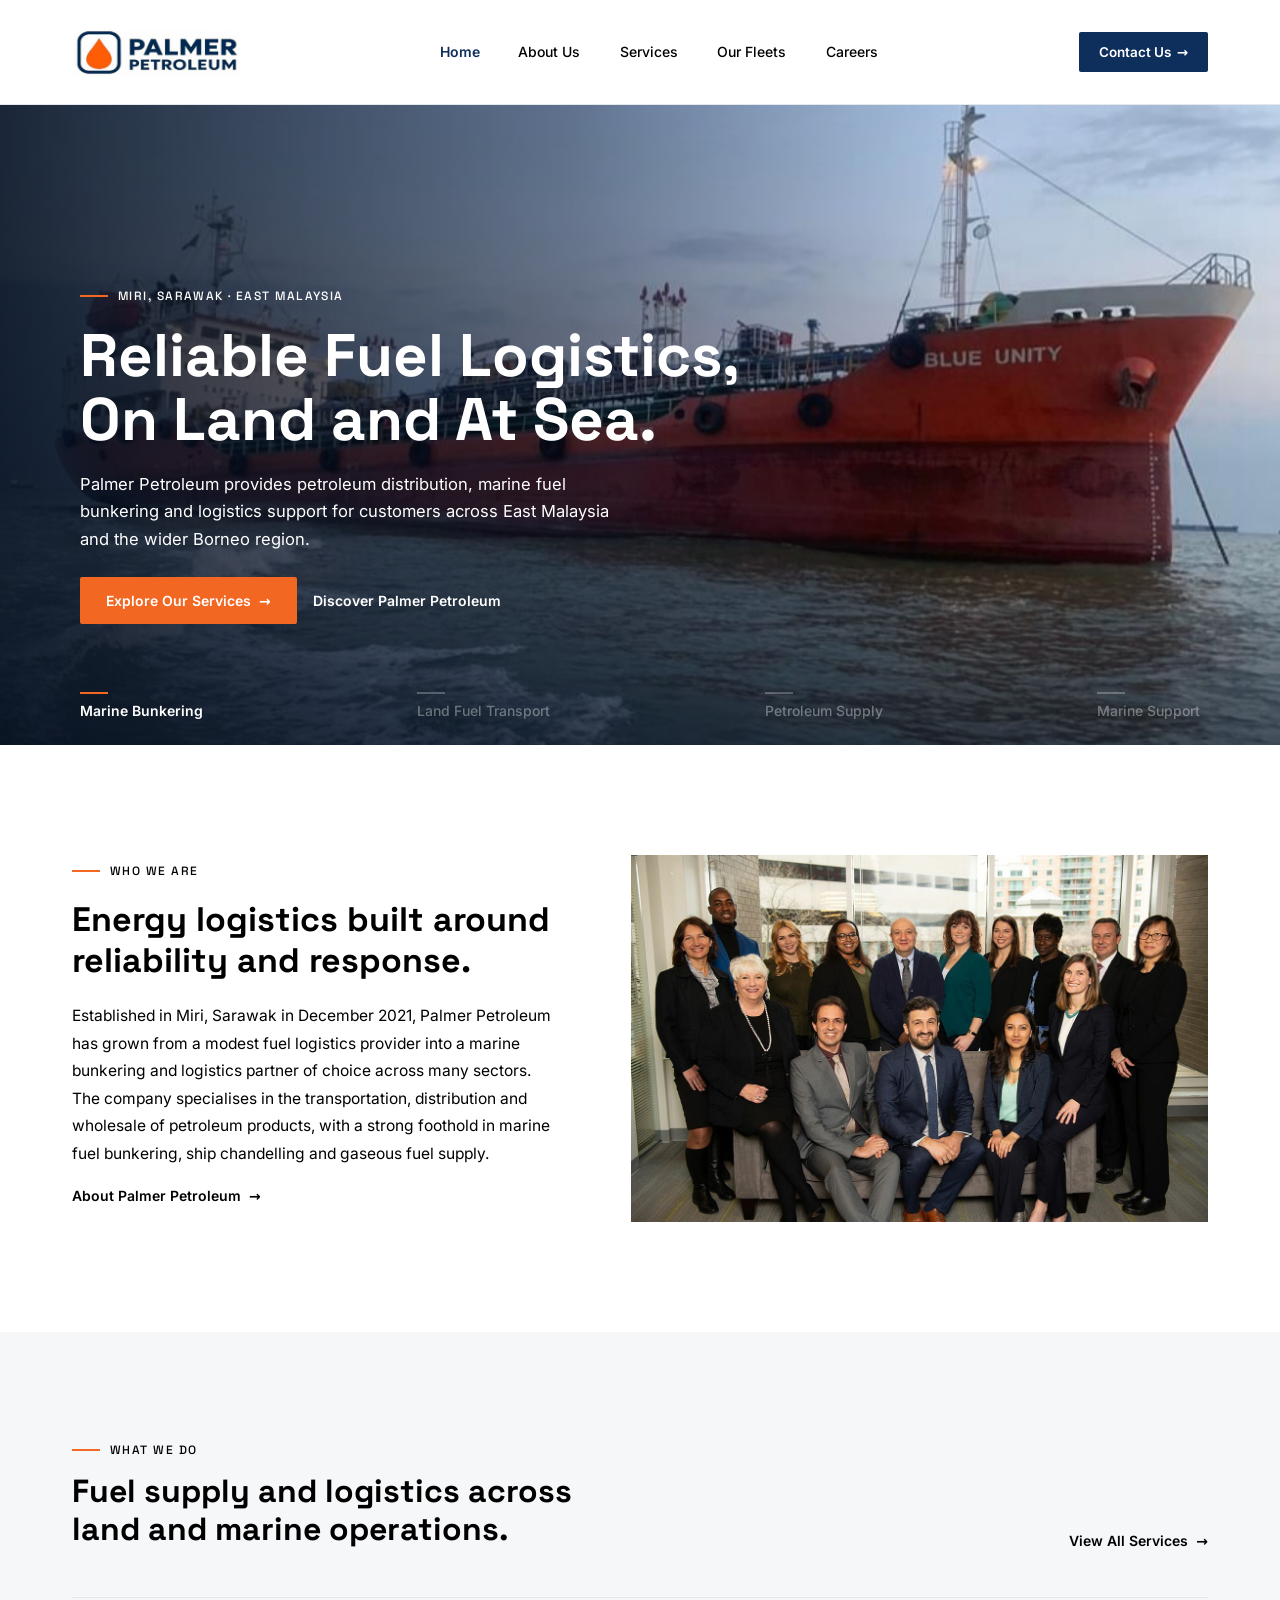
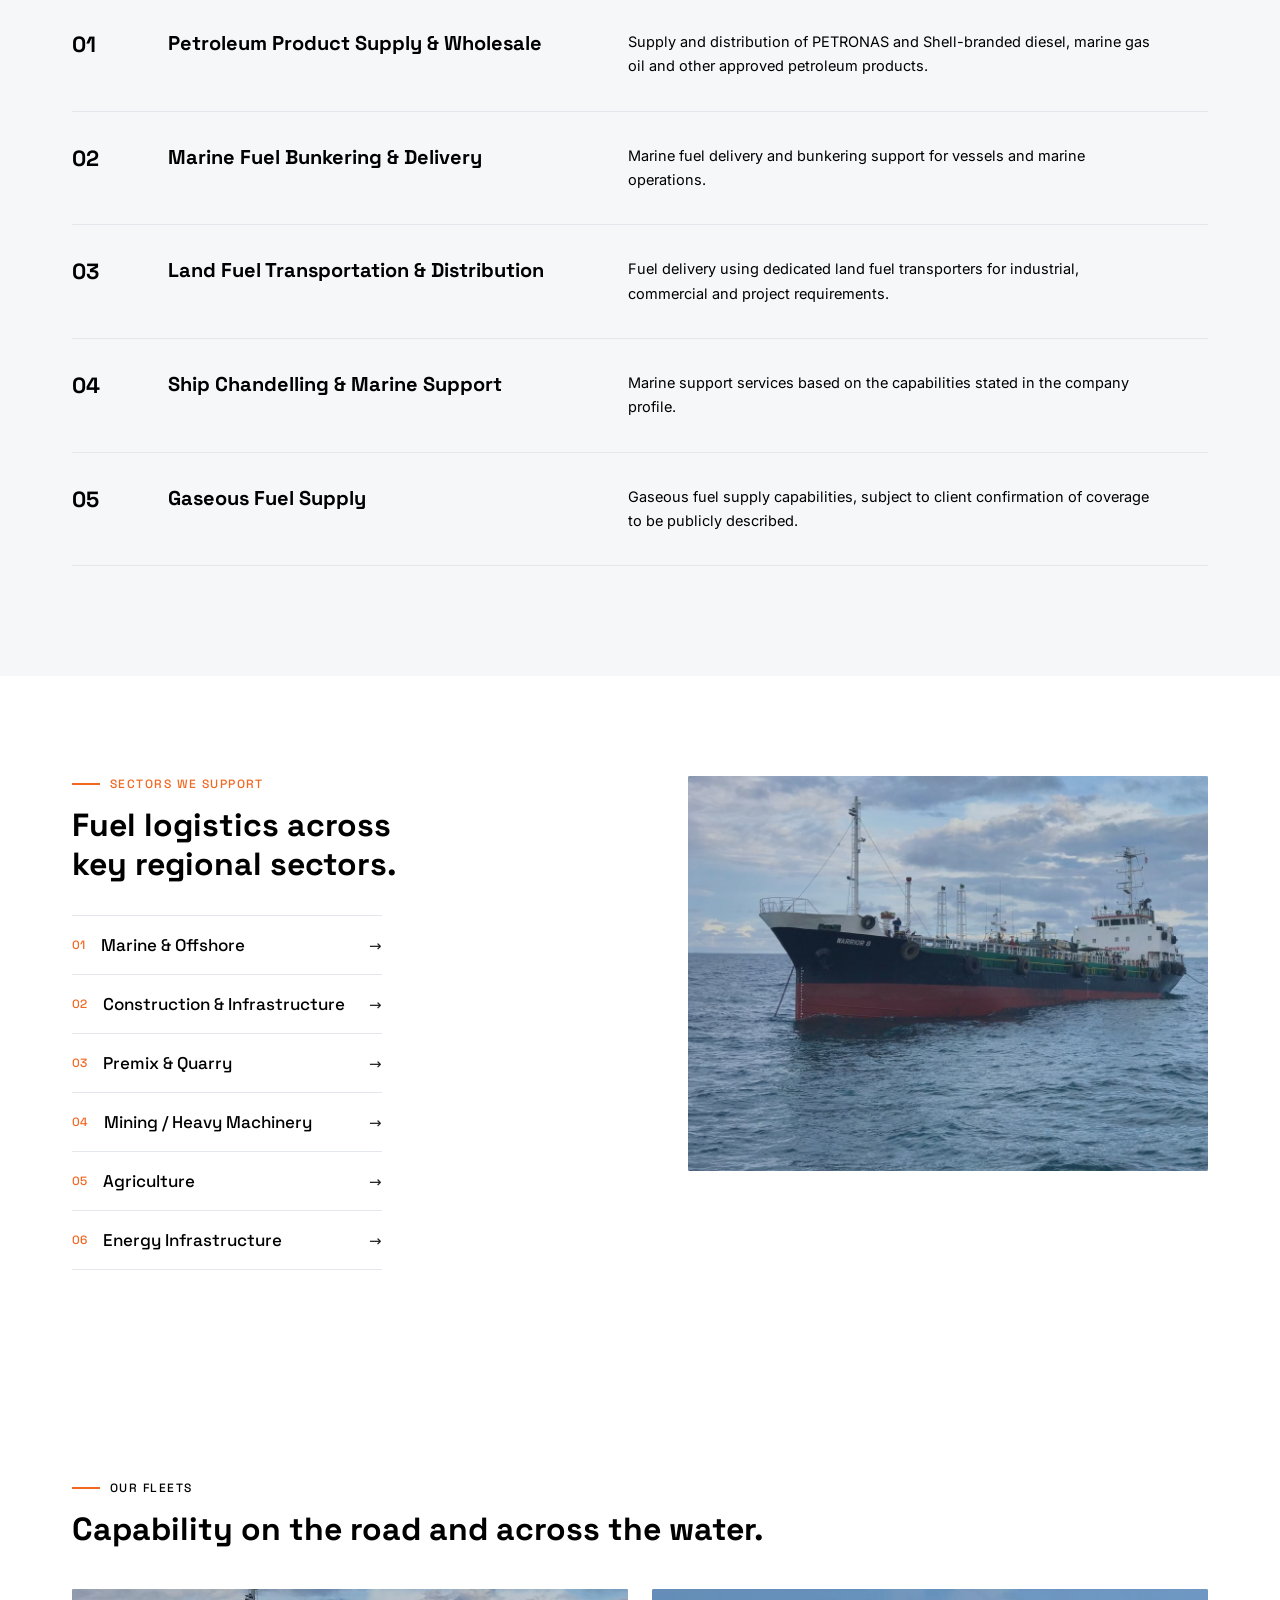
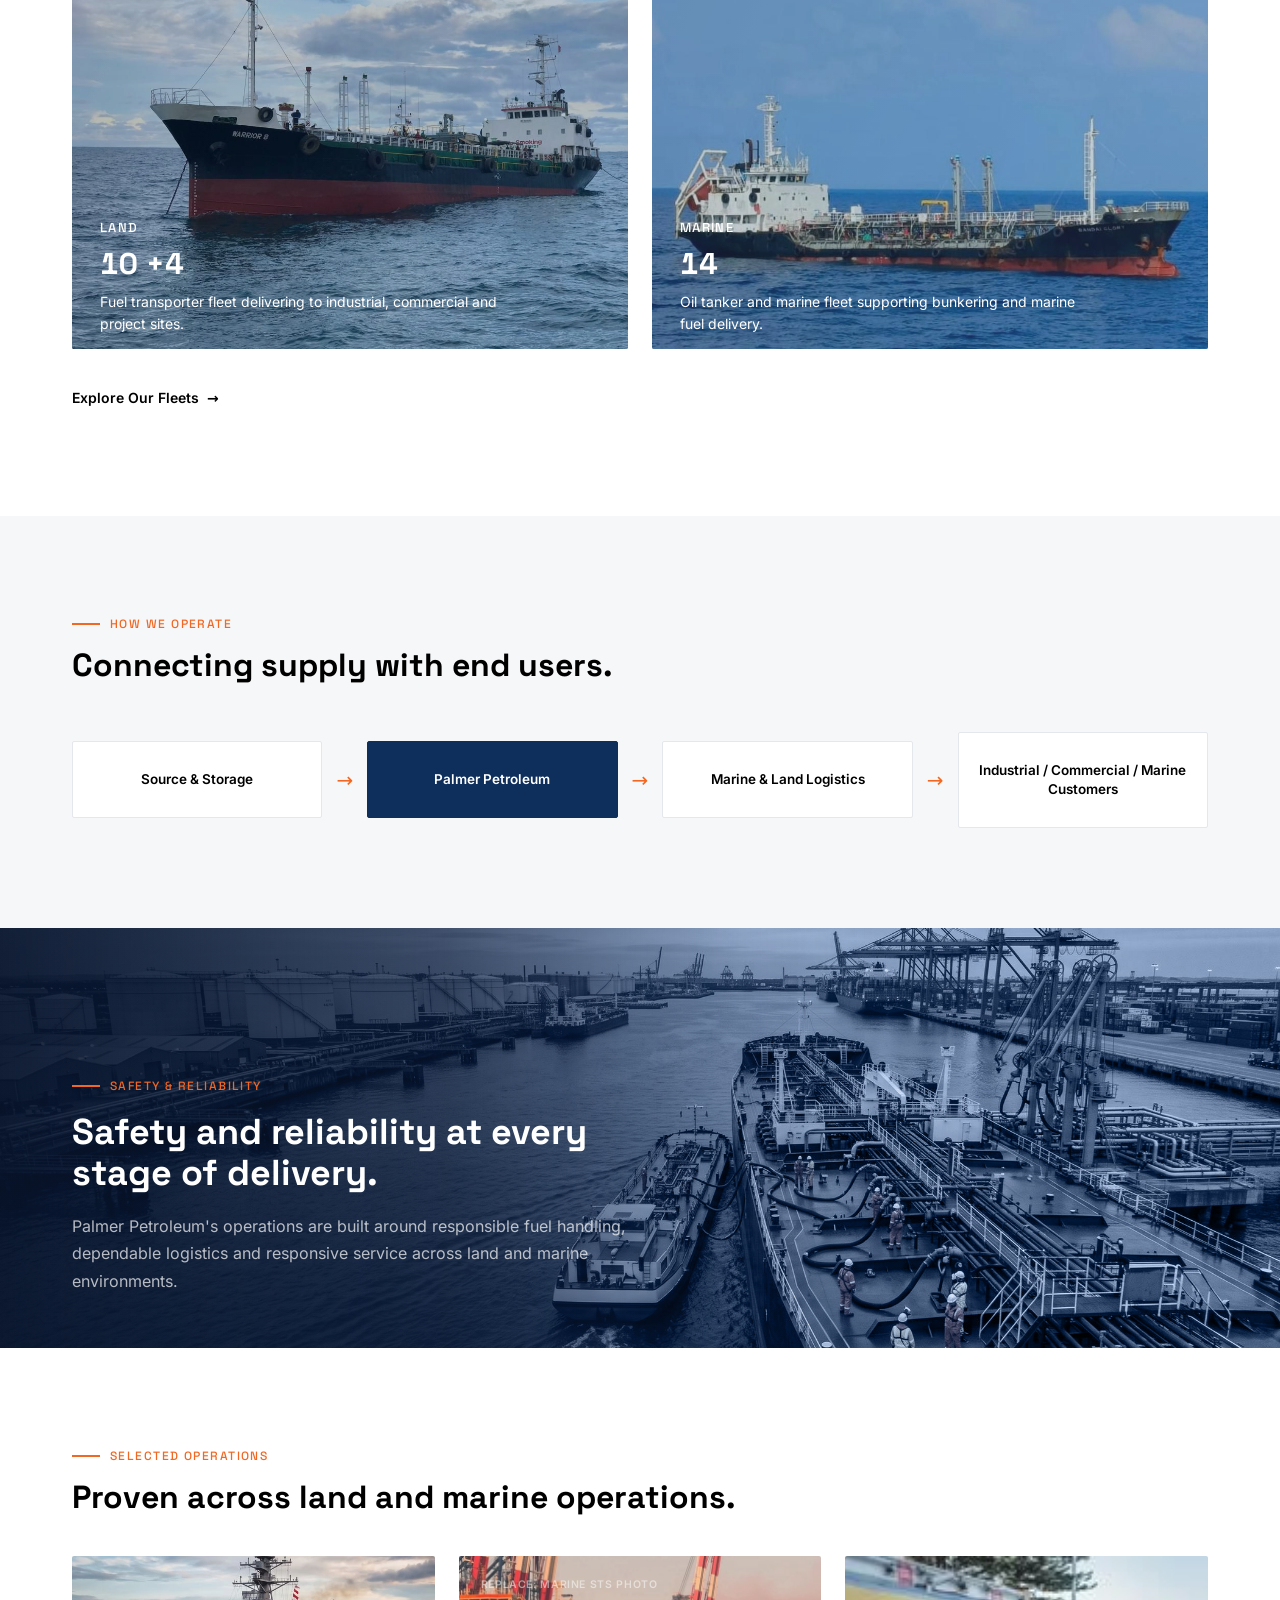
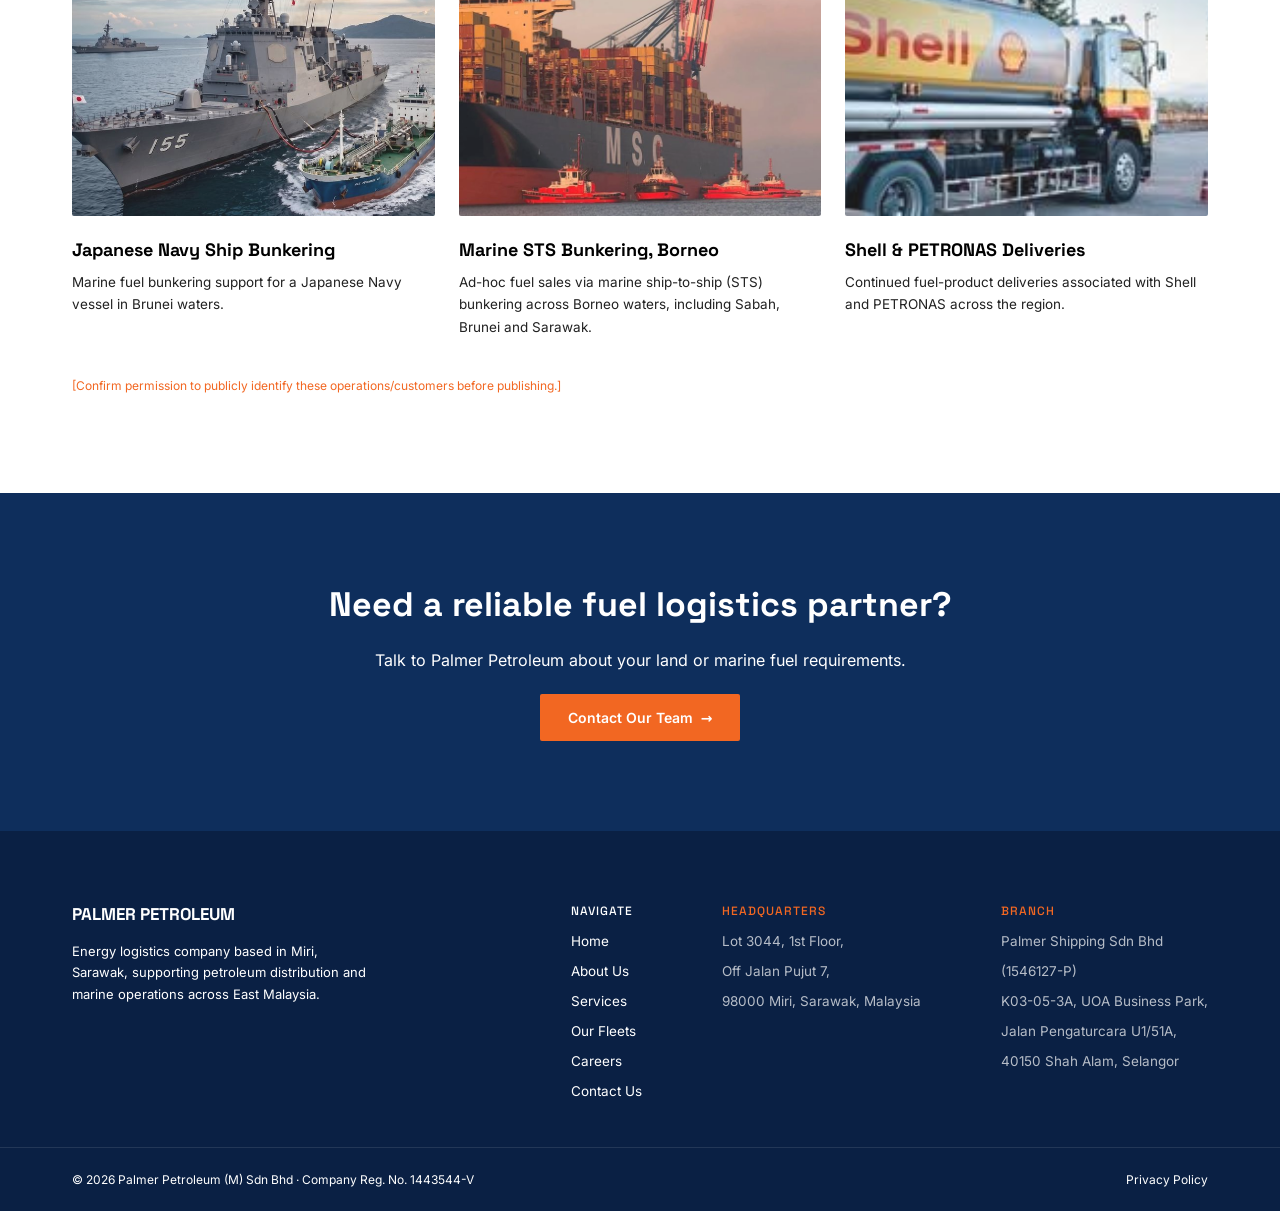
==== index.html @ eaf9f197 "Make every site photo except the logo changeable from WordPress 22 images (Home slideshow and sectio" ====
<!DOCTYPE html>
<html lang="en">
<head>
  <meta charset="utf-8">
  <meta name="viewport" content="width=device-width, initial-scale=1">
  <title>Palmer Petroleum | Energy Logistics in Miri, Sarawak</title>
  <meta name="description" content="Energy logistics company based in Miri, Sarawak, supporting petroleum distribution and marine operations across East Malaysia.">
  <link rel="preload" href="assets/fonts/inter-latin-500.woff2" as="font" type="font/woff2" crossorigin>
  <link rel="preload" href="assets/fonts/space-grotesk-latin-700.woff2" as="font" type="font/woff2" crossorigin>
  <link rel="preload" href="assets/img/hero-marine-bunkering.jpg" as="image" fetchpriority="high">
  <link rel="stylesheet" href="assets/css/tokens.css">
  <link rel="stylesheet" href="assets/css/base.css">
  <link rel="stylesheet" href="assets/css/components.css">
  <link rel="stylesheet" href="assets/css/pages/home.css">
  <link rel="stylesheet" href="assets/css/motion.css">
  <script src="assets/js/include.js" defer></script>
  <script src="assets/js/motion.js" defer></script>
  <script src="assets/js/carousel.js" defer></script>
  <script src="assets/js/config.js" defer></script>
  <script src="assets/js/wp.js" defer></script>
  <script src="assets/js/content.js" defer></script>
</head>
<body data-page="home">
  <div class="slot-header" data-include="partials/header.html"></div>

  <main id="main">

    <!-- Hero carousel -->
    <section class="hero" data-carousel aria-roledescription="carousel" aria-label="Palmer Petroleum services">
      <div class="hero__slides">
        <div class="hero__slide is-active" data-carousel-slide role="group" aria-roledescription="slide" aria-label="1 of 4: Marine Bunkering">
          <img src="assets/img/hero-marine-bunkering.jpg" alt="Tanker vessel carrying out marine fuel bunkering" fetchpriority="high" data-photo="hero_photo_marine_bunkering">
        </div>
        <div class="hero__slide" data-carousel-slide role="group" aria-roledescription="slide" aria-label="2 of 4: Land Fuel Transport">
          <img src="assets/img/hero-land-fuel-transport.jpg" alt="Fuel tanker truck on the road" style="object-position: center 76%" data-photo="hero_photo_land_fuel_transport">
        </div>
        <div class="hero__slide" data-carousel-slide role="group" aria-roledescription="slide" aria-label="3 of 4: Petroleum Supply">
          <img src="assets/img/hero-petroleum-supply.jpg" alt="Cargo vessel at port" data-photo="hero_photo_petroleum_supply">
        </div>
        <div class="hero__slide" data-carousel-slide role="group" aria-roledescription="slide" aria-label="4 of 4: Marine Support">
          <img src="assets/img/hero-marine-support.jpg" alt="Support vessel refuelling a naval ship at sea" data-photo="hero_photo_marine_support">
        </div>
      </div>
      <div class="hero__overlay" aria-hidden="true"></div>

      <div class="hero__content">
        <p class="eyebrow eyebrow--light">MIRI, SARAWAK · EAST MALAYSIA</p>
        <h1 class="hero__title">
          <span class="line">Reliable Fuel Logistics,</span>
          <span class="line">On Land and At Sea.</span>
        </h1>
        <p class="hero__text">Palmer Petroleum provides petroleum distribution, marine fuel bunkering and logistics support for customers across East Malaysia and the wider Borneo region.</p>
        <div class="hero__actions">
          <a class="btn btn--orange btn--lg" href="services.html">Explore Our Services&nbsp;&nbsp;→</a>
          <a class="text-link" href="about.html">Discover Palmer Petroleum</a>
        </div>
      </div>

      <div class="hero__tabs" role="group" aria-label="Choose a slide">
        <button class="hero__tab" type="button" data-carousel-tab aria-current="true">Marine Bunkering</button>
        <button class="hero__tab" type="button" data-carousel-tab>Land Fuel Transport</button>
        <button class="hero__tab" type="button" data-carousel-tab>Petroleum Supply</button>
        <button class="hero__tab" type="button" data-carousel-tab>Marine Support</button>
      </div>
      <button class="hero__toggle" type="button" data-carousel-toggle>Pause slideshow</button>
    </section>

    <!-- Company introduction -->
    <section class="section intro" aria-labelledby="intro-title">
      <div class="intro__body">
        <p class="eyebrow">WHO WE ARE</p>
        <h2 class="section-title intro__title" id="intro-title">Energy logistics built around reliability and response.</h2>
        <p class="intro__text">Established in Miri, Sarawak in December 2021, Palmer Petroleum has grown from a modest fuel logistics provider into a marine bunkering and logistics partner of choice across many sectors. The company specialises in the transportation, distribution and wholesale of petroleum products, with a strong foothold in marine fuel bunkering, ship chandelling and gaseous fuel supply.</p>
        <a class="text-link" href="about.html">About Palmer Petroleum&nbsp;&nbsp;→</a>
      </div>
      <div class="intro__media">
        <img src="assets/img/home-intro-team.jpg" alt="The Palmer Petroleum team" width="1180" height="751" loading="lazy" data-photo="home_intro_photo">
      </div>
    </section>

    <!-- Core services -->
    <section class="section section--offwhite services" aria-labelledby="services-title">
      <div class="services__head">
        <div class="section__head">
          <p class="eyebrow">WHAT WE DO</p>
          <h2 class="section-title" id="services-title">
            <span class="line">Fuel supply and logistics across</span>
            <span class="line">land and marine operations.</span>
          </h2>
        </div>
        <a class="text-link" href="services.html">View All Services&nbsp;&nbsp;→</a>
      </div>

      <ul class="service-list">
        <li>
          <a class="service-row" href="services.html#service-01">
            <span class="service-row__num">01</span>
            <h3 class="service-row__title">Petroleum Product Supply &amp; Wholesale</h3>
            <p class="service-row__text">Supply and distribution of PETRONAS and Shell-branded diesel, marine gas oil and other approved petroleum products.</p>
            <span class="service-row__arrow" aria-hidden="true">→</span>
          </a>
        </li>
        <li>
          <a class="service-row" href="services.html#service-02">
            <span class="service-row__num">02</span>
            <h3 class="service-row__title">Marine Fuel Bunkering &amp; Delivery</h3>
            <p class="service-row__text">Marine fuel delivery and bunkering support for vessels and marine operations.</p>
            <span class="service-row__arrow" aria-hidden="true">→</span>
          </a>
        </li>
        <li>
          <a class="service-row" href="services.html#service-03">
            <span class="service-row__num">03</span>
            <h3 class="service-row__title">Land Fuel Transportation &amp; Distribution</h3>
            <p class="service-row__text">Fuel delivery using dedicated land fuel transporters for industrial, commercial and project requirements.</p>
            <span class="service-row__arrow" aria-hidden="true">→</span>
          </a>
        </li>
        <li>
          <a class="service-row" href="services.html#service-04">
            <span class="service-row__num">04</span>
            <h3 class="service-row__title">Ship Chandelling &amp; Marine Support</h3>
            <p class="service-row__text">Marine support services based on the capabilities stated in the company profile.</p>
            <span class="service-row__arrow" aria-hidden="true">→</span>
          </a>
        </li>
        <li>
          <a class="service-row" href="services.html#service-05">
            <span class="service-row__num">05</span>
            <h3 class="service-row__title">Gaseous Fuel Supply</h3>
            <p class="service-row__text">Gaseous fuel supply capabilities, subject to client confirmation of coverage to be publicly described.</p>
            <span class="service-row__arrow" aria-hidden="true">→</span>
          </a>
        </li>
      </ul>
    </section>

    <!-- Sectors we support -->
    <section class="section section--tight sectors" aria-labelledby="sectors-title">
      <div class="sectors__body">
        <div class="section__head">
          <p class="eyebrow eyebrow--accent">SECTORS WE SUPPORT</p>
          <h2 class="section-title" id="sectors-title">
            <span class="line">Fuel logistics across</span>
            <span class="line">key regional sectors.</span>
          </h2>
        </div>
        <ul class="sector-list">
          <li><a class="sector-row" href="services.html"><span class="sector-row__label"><span class="sector-row__num">01</span><span class="sector-row__name">Marine &amp; Offshore</span></span><span class="sector-row__arrow" aria-hidden="true">→</span></a></li>
          <li><a class="sector-row" href="services.html"><span class="sector-row__label"><span class="sector-row__num">02</span><span class="sector-row__name">Construction &amp; Infrastructure</span></span><span class="sector-row__arrow" aria-hidden="true">→</span></a></li>
          <li><a class="sector-row" href="services.html"><span class="sector-row__label"><span class="sector-row__num">03</span><span class="sector-row__name">Premix &amp; Quarry</span></span><span class="sector-row__arrow" aria-hidden="true">→</span></a></li>
          <li><a class="sector-row" href="services.html"><span class="sector-row__label"><span class="sector-row__num">04</span><span class="sector-row__name">Mining / Heavy Machinery</span></span><span class="sector-row__arrow" aria-hidden="true">→</span></a></li>
          <li><a class="sector-row" href="services.html"><span class="sector-row__label"><span class="sector-row__num">05</span><span class="sector-row__name">Agriculture</span></span><span class="sector-row__arrow" aria-hidden="true">→</span></a></li>
          <li><a class="sector-row" href="services.html"><span class="sector-row__label"><span class="sector-row__num">06</span><span class="sector-row__name">Energy Infrastructure</span></span><span class="sector-row__arrow" aria-hidden="true">→</span></a></li>
        </ul>
      </div>
      <div class="sectors__media">
        <img src="assets/img/home-sectors.jpg" alt="Palmer Petroleum tanker vessel at sea" width="1080" height="810" loading="lazy" data-photo="home_sectors_photo">
      </div>
    </section>

    <!-- Fleet highlight -->
    <section class="section fleet-highlight" aria-labelledby="fleet-title">
      <div class="section__head">
        <p class="eyebrow">OUR FLEETS</p>
        <h2 class="section-title" id="fleet-title">Capability on the road and across the water.</h2>
      </div>
      <div class="fleet-panels">
        <article class="fleet-panel fleet-panel--land">
          <img src="assets/img/home-fleet-land.jpg" alt="" loading="lazy" data-photo="home_fleet_land_photo">
          <div class="fleet-panel__body">
            <p class="fleet-panel__label">LAND</p>
            <p class="fleet-panel__count" data-fleet="land-count">10 +4</p>
            <p class="fleet-panel__text">Fuel transporter fleet delivering to industrial, commercial and project sites.</p>
          </div>
        </article>
        <article class="fleet-panel fleet-panel--marine">
          <img src="assets/img/home-fleet-marine.jpg" alt="" loading="lazy" data-photo="home_fleet_marine_photo">
          <div class="fleet-panel__body">
            <p class="fleet-panel__label">MARINE</p>
            <p class="fleet-panel__count" data-fleet="marine-count">14</p>
            <p class="fleet-panel__text">Oil tanker and marine fleet supporting bunkering and marine fuel delivery.</p>
          </div>
        </article>
      </div>
      <a class="text-link" href="fleet.html">Explore Our Fleets&nbsp;&nbsp;→</a>
    </section>

    <!-- How we operate -->
    <section class="section section--tight section--offwhite operate" aria-labelledby="operate-title">
      <div class="section__head">
        <p class="eyebrow eyebrow--accent">HOW WE OPERATE</p>
        <h2 class="section-title" id="operate-title">Connecting supply with end users.</h2>
      </div>
      <ol class="flow">
        <li class="flow__step">Source &amp; Storage</li>
        <li class="flow__arrow" aria-hidden="true">→</li>
        <li class="flow__step flow__step--primary">Palmer Petroleum</li>
        <li class="flow__arrow" aria-hidden="true">→</li>
        <li class="flow__step">Marine &amp; Land Logistics</li>
        <li class="flow__arrow" aria-hidden="true">→</li>
        <li class="flow__step">Industrial / Commercial / Marine Customers</li>
      </ol>
    </section>

    <!-- Safety band -->
    <section class="safety" aria-labelledby="safety-title">
      <img class="safety__bg" src="assets/img/home-safety-band.jpg" alt="" loading="lazy" data-photo="home_safety_photo">
      <div class="safety__tint" aria-hidden="true"></div>
      <div class="safety__gradient" aria-hidden="true"></div>
      <div class="safety__content">
        <p class="eyebrow eyebrow--accent">SAFETY &amp; RELIABILITY</p>
        <h2 class="section-title safety__title" id="safety-title">
          <span class="line">Safety and reliability at every</span>
          <span class="line">stage of delivery.</span>
        </h2>
        <p class="safety__text">Palmer Petroleum's operations are built around responsible fuel handling, dependable logistics and responsive service across land and marine environments.</p>
      </div>
    </section>

    <!-- Selected operations -->
    <section class="section section--tight operations" aria-labelledby="operations-title">
      <div class="section__head">
        <p class="eyebrow eyebrow--accent">SELECTED OPERATIONS</p>
        <h2 class="section-title" id="operations-title">Proven across land and marine operations.</h2>
      </div>
      <div class="op-cards">
        <article class="op-card">
          <div class="op-card__media">
            <img src="assets/img/op-japanese-navy.jpg" alt="Bunkering vessel alongside a Japanese Navy ship" loading="lazy" style="object-position: 37.5% center">
          </div>
          <div class="op-card__body">
            <h3 class="op-card__title">Japanese Navy Ship Bunkering</h3>
            <p class="op-card__text">Marine fuel bunkering support for a Japanese Navy vessel in Brunei waters.</p>
          </div>
        </article>
        <article class="op-card">
          <div class="op-card__media">
            <img src="assets/img/op-marine-sts.jpg" alt="" loading="lazy" style="object-position: center 43.5%">
            <p class="op-card__placeholder">REPLACE: MARINE STS PHOTO</p>
          </div>
          <div class="op-card__body">
            <h3 class="op-card__title">Marine STS Bunkering, Borneo</h3>
            <p class="op-card__text">Ad-hoc fuel sales via marine ship-to-ship (STS) bunkering across Borneo waters, including Sabah, Brunei and Sarawak.</p>
          </div>
        </article>
        <article class="op-card">
          <div class="op-card__media">
            <img src="assets/img/op-shell-petronas.jpg" alt="Fuel tanker truck making a delivery" loading="lazy">
          </div>
          <div class="op-card__body">
            <h3 class="op-card__title">Shell &amp; PETRONAS Deliveries</h3>
            <p class="op-card__text">Continued fuel-product deliveries associated with Shell and PETRONAS across the region.</p>
          </div>
        </article>
      </div>
      <p class="operations__note">[Confirm permission to publicly identify these operations/customers before publishing.]</p>
    </section>

    <!-- Final CTA -->
    <section class="section cta-band" aria-labelledby="cta-title">
      <h2 class="cta-band__title" id="cta-title">Need a reliable fuel logistics partner?</h2>
      <p class="cta-band__text">Talk to Palmer Petroleum about your land or marine fuel requirements.</p>
      <a class="btn btn--orange btn--lg" href="contact.html">Contact Our Team&nbsp;&nbsp;→</a>
    </section>

  </main>

  <div data-include="partials/footer.html"></div>
</body>
</html>
---- assets/css/tokens.css ----
/* Design tokens — values from the Figma file "Palmer Petroleum Website Design". */

@font-face {
  font-family: "Inter";
  font-weight: 400;
  font-style: normal;
  font-display: swap;
  src: url("../fonts/inter-latin-400.woff2") format("woff2");
}
@font-face {
  font-family: "Inter";
  font-weight: 500;
  font-style: normal;
  font-display: swap;
  src: url("../fonts/inter-latin-500.woff2") format("woff2");
}
@font-face {
  font-family: "Inter";
  font-weight: 600;
  font-style: normal;
  font-display: swap;
  src: url("../fonts/inter-latin-600.woff2") format("woff2");
}
@font-face {
  font-family: "Space Grotesk";
  font-weight: 500;
  font-style: normal;
  font-display: swap;
  src: url("../fonts/space-grotesk-latin-500.woff2") format("woff2");
}
@font-face {
  font-family: "Space Grotesk";
  font-weight: 700;
  font-style: normal;
  font-display: swap;
  src: url("../fonts/space-grotesk-latin-700.woff2") format("woff2");
}

:root {
  /* Colors (Figma variables) */
  --brand-navy: #0e2e5c;
  --brand-navy-deep: #0a2044;
  --brand-orange: #f26722;
  --text-ink: #000000;
  --text-slate: #212121;
  --border-line: #e4e7ec;
  --surface-white: #ffffff;
  --surface-offwhite: #f6f7f9;

  /* Text/lines on dark backgrounds */
  --on-dark-70: rgba(255, 255, 255, 0.7);
  --on-dark-divider: rgba(255, 255, 255, 0.1);

  /* Fonts */
  --font-body: "Inter", system-ui, -apple-system, "Segoe UI", Roboto, sans-serif;
  --font-display: "Space Grotesk", var(--font-body);

  /* Layout */
  --page-max: 1440px;
  --gutter: 72px;
  --radius: 2px;

  /* Motion */
  --ease: 160ms ease;
}

@media (max-width: 1024px) {
  :root { --gutter: 40px; }
}

@media (max-width: 640px) {
  :root { --gutter: 20px; }
}
---- assets/css/base.css ----
/* Reset and global element styles. */

*,
*::before,
*::after {
  box-sizing: border-box;
}

html {
  -webkit-text-size-adjust: 100%;
  text-size-adjust: 100%;
}

body {
  margin: 0;
  font-family: var(--font-body);
  font-size: 15px;
  line-height: 1.6;
  color: var(--text-slate);
  background: var(--surface-white);
  -webkit-font-smoothing: antialiased;
}

h1, h2, h3, h4, p, ul, ol {
  margin: 0;
}

ul, ol {
  padding: 0;
  list-style: none;
}

img {
  display: block;
  max-width: 100%;
}

a {
  color: inherit;
  text-decoration: none;
}

button {
  font: inherit;
  color: inherit;
}

:focus-visible {
  outline: 2px solid var(--brand-orange);
  outline-offset: 3px;
}

.visually-hidden {
  position: absolute;
  width: 1px;
  height: 1px;
  margin: -1px;
  padding: 0;
  overflow: hidden;
  clip: rect(0 0 0 0);
  white-space: nowrap;
  border: 0;
}

.skip-link {
  position: absolute;
  top: 8px;
  left: 8px;
  z-index: 100;
  padding: 10px 16px;
  background: var(--brand-navy);
  color: var(--surface-white);
  font-weight: 600;
  border-radius: var(--radius);
  transform: translateY(-200%);
}

.skip-link:focus {
  transform: none;
}

/* Reserve space for partials while they load, so the page doesn't jump. */
.slot-header { min-height: 104px; }

@media (max-width: 900px) {
  .slot-header { min-height: 72px; }
}

@media (prefers-reduced-motion: reduce) {
  *,
  *::before,
  *::after {
    transition-duration: 0.01ms !important;
    animation-duration: 0.01ms !important;
  }
}
---- assets/css/components.css ----
/* Shared components: buttons, site header, site footer. */

/* Content stays at 1440px max with the design's side padding; backgrounds stay full width. */
.site-header__inner,
.site-footer__main,
.site-footer__bottom {
  padding-inline: max(var(--gutter), calc((100% - var(--page-max)) / 2 + var(--gutter)));
}

/* ---------- Buttons ---------- */

.btn {
  display: inline-flex;
  align-items: center;
  justify-content: center;
  padding: 12px 20px;
  border: 0;
  border-radius: var(--radius);
  font-family: var(--font-body);
  font-size: 13.5px;
  font-weight: 600;
  line-height: normal;
  white-space: nowrap;
  cursor: pointer;
  transition: transform var(--ease), box-shadow var(--ease);
}

.btn:hover {
  transform: translateY(-2px);
  box-shadow: 0 6px 14px rgba(0, 0, 0, 0.28);
}

.btn--navy {
  background: var(--brand-navy);
  color: var(--surface-white);
}

.btn--orange {
  background: var(--brand-orange);
  color: var(--surface-white);
}

.btn--lg {
  padding: 15px 26px;
  font-size: 14px;
}

.btn--lg:hover {
  box-shadow: 0 8px 18px rgba(0, 0, 0, 0.32);
}

/* "About Palmer Petroleum  →" style links */
.text-link {
  font-size: 14px;
  font-weight: 600;
  line-height: normal;
  color: var(--text-ink);
  white-space: nowrap;
  transition: color var(--ease);
}

.text-link:hover {
  color: var(--brand-orange);
}

/* ---------- Section building blocks ---------- */

.section {
  padding-block: 110px;
  padding-inline: max(var(--gutter), calc((100% - var(--page-max)) / 2 + var(--gutter)));
}

.section--tight {
  padding-block: 100px;
}

.section--offwhite {
  background: var(--surface-offwhite);
}

.section__head {
  display: flex;
  flex-direction: column;
  gap: 14px;
}

/* Orange bar + small uppercase label, e.g. "— WHO WE ARE" */
.eyebrow {
  display: flex;
  align-items: center;
  gap: 10px;
  font-family: var(--font-display);
  font-size: 12px;
  font-weight: 500;
  line-height: normal;
  letter-spacing: 1.44px;
  color: var(--text-ink);
  white-space: nowrap;
}

.eyebrow::before {
  content: "";
  flex-shrink: 0;
  width: 28px;
  height: 2px;
  background: var(--brand-orange);
}

.eyebrow--accent { color: var(--brand-orange); }
.eyebrow--light { color: var(--surface-white); }

.section-title {
  font-family: var(--font-display);
  font-size: 32px;
  font-weight: 700;
  line-height: 1.2;
  color: var(--text-ink);
}

/* Keeps the design's line breaks on wide screens, lets text wrap naturally on small ones. */
.section-title .line {
  display: block;
}

/* ---------- CTA band (Home, Services, Fleet) ---------- */

.cta-band {
  display: flex;
  flex-direction: column;
  align-items: center;
  gap: 24px;
  padding-block: 90px;
  background: var(--brand-navy);
  color: var(--surface-white);
  text-align: center;
}

.cta-band__title {
  font-family: var(--font-display);
  font-size: 34px;
  font-weight: 700;
  line-height: normal;
}

.cta-band__text {
  font-size: 16px;
  line-height: normal;
}

.cta-band .btn {
  padding-inline: 28px;
}

/* Smaller CTA used on Services (light) and Fleet (navy): title + button only. */
.cta-band--compact {
  gap: 22px;
}

.cta-band--compact .cta-band__title {
  max-width: 760px;
  font-size: 30px;
}

.cta-band--light {
  background: var(--surface-offwhite);
  color: var(--text-ink);
}

.section-title--sm {
  font-size: 28px;
  line-height: normal;
}

/* ---------- Inner page banner (About, Services, Fleet, Careers, Contact) ---------- */

.page-hero {
  position: relative;
  min-height: var(--hero-height, 400px);
  overflow: hidden;
  background: linear-gradient(125deg, #0a1f42 0%, #0e2e5c 83.33%);
  color: var(--surface-white);
}

.page-hero__bg {
  position: absolute;
  inset: 0;
  width: 100%;
  height: 100%;
  object-fit: cover;
  opacity: var(--hero-image-opacity, 0.3);
}

.page-hero__content {
  position: relative;
  display: flex;
  flex-direction: column;
  align-items: flex-start;
  gap: 16px;
  padding-top: var(--hero-top, 150px);
  padding-bottom: 56px;
  padding-inline: max(var(--gutter), calc((100% - var(--page-max)) / 2 + var(--gutter)));
}

.breadcrumb ol {
  display: flex;
  flex-wrap: wrap;
  font-size: 12.5px;
  line-height: normal;
  color: rgba(255, 255, 255, 0.55);
}

.breadcrumb li + li::before {
  content: "/";
  padding-inline: 0.55em;
}

.breadcrumb a:hover {
  color: var(--surface-white);
}

.page-hero__title {
  font-family: var(--font-display);
  font-size: 46px;
  font-weight: 700;
  line-height: normal;
}

.page-hero__text {
  max-width: 620px;
  font-size: 16px;
  line-height: 1.65;
  color: rgba(255, 255, 255, 0.72);
}

/* ---------- Flow diagram (Home "How We Operate", Services "Supply Chain") ---------- */

.flow {
  display: flex;
  align-items: center;
}

.flow__step {
  flex: 1;
  min-width: 0;
  padding: 28px 18px;
  background: var(--surface-white);
  border: 1px solid var(--border-line);
  border-radius: var(--radius);
  font-size: 13.5px;
  font-weight: 600;
  line-height: 1.4;
  color: var(--text-ink);
  text-align: center;
}

.flow__step--primary {
  background: var(--brand-navy);
  border-color: var(--brand-navy);
  color: var(--surface-white);
}

.flow__arrow {
  flex-shrink: 0;
  padding-inline: 14px;
  font-size: 20px;
  line-height: normal;
  color: var(--brand-orange);
}

.flow--dark .flow__step {
  background: rgba(255, 255, 255, 0.06);
  border-color: transparent;
  color: var(--surface-white);
}

.flow--dark .flow__step--primary {
  background: rgba(255, 255, 255, 0.14);
  border: 1.5px solid var(--brand-orange);
}

/* ---------- Lists with small orange squares ---------- */

.bullet-list {
  display: flex;
  flex-direction: column;
  gap: 10px;
}

.bullet-list li {
  display: flex;
  align-items: center;
  gap: 12px;
  font-size: 14px;
  font-weight: 500;
  line-height: normal;
  color: var(--text-ink);
}

.bullet-list li::before {
  content: "";
  flex-shrink: 0;
  width: 6px;
  height: 6px;
  background: var(--brand-orange);
}

/* ---------- Forms ---------- */

.form {
  display: grid;
  grid-template-columns: 1fr 1fr;
  gap: 20px;
  max-width: 860px;
}

.field {
  display: flex;
  flex-direction: column;
  gap: 8px;
  min-width: 0;
}

.field--full {
  grid-column: 1 / -1;
}

.field label,
.field__label {
  font-size: 12.5px;
  font-weight: 500;
  line-height: normal;
  color: var(--text-slate);
}

.input {
  width: 100%;
  height: 44px;
  padding: 0 14px;
  background: var(--surface-white);
  border: 1px solid var(--border-line);
  border-radius: var(--radius);
  font: inherit;
  font-size: 13.5px;
  line-height: normal;
  color: var(--text-ink);
  transition: border-color var(--ease), box-shadow var(--ease);
}

.input::placeholder {
  color: rgba(33, 33, 33, 0.6);
}

.input:focus {
  outline: none;
  border-color: var(--brand-navy);
  box-shadow: 0 0 0 3px rgba(14, 46, 92, 0.12);
}

.input[aria-invalid="true"] {
  border-color: #d92d20;
}

textarea.input {
  height: 96px;
  padding-block: 12px;
  resize: vertical;
}

select.input {
  appearance: none;
  padding-right: 36px;
  background-image: url("data:image/svg+xml,%3Csvg xmlns='http://www.w3.org/2000/svg' width='8' height='5' viewBox='0 0 8 5'%3E%3Cpath d='M0 0h8L4 5z' fill='%23212121'/%3E%3C/svg%3E");
  background-repeat: no-repeat;
  background-position: right 14px center;
  cursor: pointer;
}

.form__actions {
  grid-column: 1 / -1;
  display: flex;
  flex-wrap: wrap;
  align-items: center;
  gap: 16px;
}

.form__actions .btn {
  padding: 15px 28px;
  font-size: 14px;
}

.btn:disabled {
  opacity: 0.6;
  cursor: wait;
  transform: none;
  box-shadow: none;
}

.form-status {
  font-size: 13.5px;
  line-height: 1.5;
}

.form-status--error { color: #b42318; }
.form-status--success { color: #067647; }

/* Pill-shaped options (enquiry type) */
.chips {
  display: flex;
  flex-wrap: wrap;
  gap: 8px;
}

.chip {
  padding: 8px 14px;
  background: var(--surface-offwhite);
  border: 1px solid var(--border-line);
  border-radius: 40px;
  font-size: 12.5px;
  font-weight: 500;
  line-height: normal;
  color: var(--text-ink);
  cursor: pointer;
  transition: border-color var(--ease), background-color var(--ease), color var(--ease);
}

.chip:hover {
  border-color: var(--brand-navy);
}

.chip[aria-pressed="true"] {
  background: var(--brand-navy);
  border-color: var(--brand-navy);
  color: var(--surface-white);
}

@media (max-width: 1024px) {
  .page-hero { min-height: 0; }
  .page-hero__content { padding-top: 100px; padding-bottom: 64px; }
}

@media (max-width: 640px) {
  .page-hero__content { padding-top: 56px; padding-bottom: 48px; gap: 12px; }
  .page-hero__title { font-size: 32px; line-height: 1.15; }
  .page-hero__text { font-size: 15px; }

  .flow { flex-direction: column; align-items: stretch; }
  .flow__arrow { padding: 6px 0; text-align: center; transform: rotate(90deg); }

  .section-title--sm { font-size: 24px; line-height: 1.25; }
  .cta-band--compact .cta-band__title { font-size: 24px; line-height: 1.3; }

  .form { grid-template-columns: 1fr; }
}

@media (max-width: 1024px) {
  .section { padding-block: 80px; }
  .section--tight { padding-block: 72px; }
  .cta-band { padding-block: 72px; }
}

@media (max-width: 640px) {
  .section { padding-block: 60px; }
  .section--tight { padding-block: 56px; }
  .section-title { font-size: 26px; }
  .section-title .line { display: inline; }
  .cta-band { padding-block: 60px; gap: 20px; }
  .cta-band__title { font-size: 26px; line-height: 1.25; }
  .cta-band__text { font-size: 15px; line-height: 1.6; }
}

/* ---------- Site header ---------- */

.site-header {
  position: relative;
  z-index: 50;
  background: var(--surface-white);
  border-bottom: 1px solid var(--border-line);
}

.site-header__inner {
  display: flex;
  align-items: center;
  padding-block: 26px;
}

/* The design crops the logo image inside a 170×52 box. */
.site-header__logo {
  position: relative;
  flex-shrink: 0;
  width: 170px;
  aspect-ratio: 170 / 52;
  overflow: hidden;
}

.site-header__logo img {
  position: absolute;
  left: -14.89%;
  top: -28.83%;
  width: 123.4%;
  max-width: none;
  height: auto;
}

.site-nav {
  display: flex;
  flex: 1;
  align-items: center;
}

.site-nav__list {
  display: flex;
  gap: 34px;
  margin-inline: auto;
}

.site-nav__link {
  display: inline-flex;
  flex-direction: column;
  padding-inline: 2px;
  font-size: 14px;
  font-weight: 500;
  line-height: normal;
  color: var(--text-ink);
  white-space: nowrap;
  transition: color var(--ease), transform var(--ease), filter var(--ease);
}

/* Reserves the semibold width so hovering doesn't shift the other links. */
.site-nav__link::after {
  content: attr(data-label);
  height: 0;
  overflow: hidden;
  visibility: hidden;
  font-weight: 600;
}

.site-nav__link:hover {
  font-weight: 600;
  color: var(--brand-orange);
  transform: translateY(-4px);
  filter: drop-shadow(0 6px 10px rgba(10, 32, 68, 0.25));
}

.site-nav__link[aria-current="page"] {
  font-weight: 600;
  color: var(--brand-navy);
  transform: none;
}

.site-header__toggle {
  display: none;
}

@media (max-width: 900px) {
  .site-header__inner {
    justify-content: space-between;
    padding-block: 14px;
  }

  .site-header__logo {
    width: 140px;
  }

  .site-header__toggle {
    display: inline-flex;
    align-items: center;
    justify-content: center;
    width: 44px;
    height: 44px;
    margin-right: -10px;
    padding: 0;
    background: none;
    border: 0;
    cursor: pointer;
  }

  .site-header__toggle-bar,
  .site-header__toggle-bar::before,
  .site-header__toggle-bar::after {
    display: block;
    width: 22px;
    height: 2px;
    background: var(--brand-navy);
    transition: transform var(--ease), background-color var(--ease);
  }

  .site-header__toggle-bar {
    position: relative;
  }

  .site-header__toggle-bar::before,
  .site-header__toggle-bar::after {
    content: "";
    position: absolute;
    left: 0;
  }

  .site-header__toggle-bar::before { top: -7px; }
  .site-header__toggle-bar::after { top: 7px; }

  .site-header.is-open .site-header__toggle-bar { background: transparent; }
  .site-header.is-open .site-header__toggle-bar::before { transform: translateY(7px) rotate(45deg); }
  .site-header.is-open .site-header__toggle-bar::after { transform: translateY(-7px) rotate(-45deg); }

  .site-nav {
    display: none;
    position: absolute;
    top: 100%;
    left: 0;
    right: 0;
    flex-direction: column;
    align-items: stretch;
    padding: 8px var(--gutter) 24px;
    background: var(--surface-white);
    border-bottom: 1px solid var(--border-line);
    box-shadow: 0 12px 24px rgba(10, 32, 68, 0.08);
  }

  .site-header.is-open .site-nav {
    display: flex;
  }

  .site-nav__list {
    flex-direction: column;
    gap: 0;
    margin: 0;
  }

  .site-nav__link {
    display: block;
    padding-block: 14px;
    border-bottom: 1px solid var(--border-line);
    font-size: 16px;
  }

  .site-nav__link::after {
    content: none;
  }

  .site-nav__link:hover {
    transform: none;
    filter: none;
  }

  .site-header__cta {
    margin-top: 20px;
    padding-block: 14px;
    font-size: 15px;
  }
}

/* ---------- Site footer ---------- */

.site-footer {
  background: var(--brand-navy-deep);
  color: var(--surface-white);
}

.site-footer__main {
  display: flex;
  gap: 80px;
  align-items: flex-start;
  padding-block: 72px 48px;
}

.site-footer__brand {
  display: flex;
  flex: 1;
  flex-direction: column;
  gap: 16px;
  min-width: 0;
}

.site-footer__name {
  font-family: var(--font-display);
  font-size: 17px;
  font-weight: 700;
  line-height: normal;
}

.site-footer__about {
  max-width: 300px;
  font-size: 13px;
  line-height: 1.65;
}

.site-footer__col {
  display: flex;
  flex-direction: column;
  gap: 14px;
  white-space: nowrap;
}

.site-footer__col--muted {
  color: var(--on-dark-70);
}

.site-footer__label {
  font-family: var(--font-display);
  font-size: 12px;
  font-weight: 500;
  line-height: normal;
  letter-spacing: 0.96px;
  color: var(--surface-white);
}

.site-footer__label--accent {
  color: var(--brand-orange);
}

.site-footer__list {
  display: flex;
  flex-direction: column;
  gap: 14px;
  font-size: 13.5px;
  font-style: normal;
  line-height: normal;
}

.site-footer a {
  transition: color var(--ease);
}

.site-footer a:hover {
  color: var(--brand-orange);
}

.site-footer__bottom {
  display: flex;
  align-items: center;
  justify-content: space-between;
  gap: 16px;
  padding-block: 24px;
  border-top: 1px solid var(--on-dark-divider);
  font-size: 12px;
  line-height: normal;
}

@media (max-width: 1024px) {
  .site-footer__main {
    display: grid;
    grid-template-columns: repeat(3, auto);
    justify-content: start;
    gap: 40px 64px;
    padding-block: 56px 40px;
  }

  .site-footer__brand {
    grid-column: 1 / -1;
  }
}

@media (max-width: 640px) {
  .site-footer__main {
    grid-template-columns: 1fr;
    gap: 36px;
    padding-block: 48px 36px;
  }

  .site-footer__col {
    white-space: normal;
  }

  .site-footer__bottom {
    flex-direction: column;
    align-items: flex-start;
    gap: 10px;
  }
}
---- assets/css/pages/home.css ----
/* Home page sections. */

/* ---------- Hero carousel ---------- */

.hero {
  position: relative;
  display: flex;
  flex-direction: column;
  min-height: 640px;
  overflow: hidden;
  background: linear-gradient(114deg, #081a30 0%, #0d2440 50%, #143357 83.33%);
  color: var(--surface-white);
  --hero-inline: max(calc(var(--gutter) + 8px), calc((100% - var(--page-max)) / 2 + var(--gutter) + 8px));
}

.hero__slides {
  position: absolute;
  inset: 0;
}

.hero__slide {
  position: absolute;
  inset: 0;
  background: rgba(255, 255, 255, 0.12);
  opacity: 0;
  transition: opacity 900ms ease;
}

.hero__slide.is-active {
  opacity: 1;
}

.hero__slide img {
  width: 100%;
  height: 100%;
  object-fit: cover;
}

.hero__overlay {
  position: absolute;
  inset: 0;
  background:
    linear-gradient(180deg, rgba(5, 15, 31, 0) 0%, rgba(5, 15, 31, 0) 70%, rgba(5, 15, 31, 0.55) 100%),
    linear-gradient(90deg, rgba(5, 15, 31, 0.88) 0%, rgba(5, 15, 31, 0.45) 45%, rgba(5, 15, 31, 0.05) 75%, rgba(5, 15, 31, 0) 100%);
}

.hero__content {
  position: relative;
  display: flex;
  flex-direction: column;
  align-items: flex-start;
  gap: 20px;
  padding: 183px var(--hero-inline) 0;
}

.hero__title {
  font-family: var(--font-display);
  font-size: 60px;
  font-weight: 700;
  line-height: 1.06;
}

.hero__title .line {
  display: block;
}

.hero__text {
  max-width: 560px;
  font-size: 16.5px;
  line-height: 1.65;
}

.hero__actions {
  display: flex;
  flex-wrap: wrap;
  align-items: center;
  gap: 16px;
  padding-top: 4px;
}

.hero__actions .text-link {
  color: var(--surface-white);
}

.hero__actions .text-link:hover {
  color: var(--brand-orange);
}

.hero__tabs {
  position: relative;
  display: flex;
  justify-content: space-between;
  margin-top: auto;
  padding: 22px var(--hero-inline) 26px;
}

.hero__tab {
  display: flex;
  flex-direction: column;
  align-items: flex-start;
  gap: 8px;
  padding: 0;
  background: none;
  border: 0;
  font-size: 14px;
  font-weight: 500;
  line-height: normal;
  color: rgba(255, 255, 255, 0.36);
  text-align: left;
  white-space: nowrap;
  cursor: pointer;
  transition: color var(--ease);
}

.hero__tab::before {
  content: "";
  width: 28px;
  height: 2px;
  background: rgba(255, 255, 255, 0.25);
  transition: background-color var(--ease);
}

.hero__tab:hover {
  color: rgba(255, 255, 255, 0.75);
}

.hero__tab[aria-current="true"] {
  font-weight: 600;
  color: var(--surface-white);
}

.hero__tab[aria-current="true"]::before {
  background: var(--brand-orange);
}

/* Pause/play control: only visible when focused with the keyboard. */
.hero__toggle {
  position: absolute;
  right: var(--hero-inline);
  bottom: 80px;
  padding: 8px 12px;
  background: rgba(5, 15, 31, 0.7);
  border: 1px solid rgba(255, 255, 255, 0.25);
  border-radius: var(--radius);
  font-size: 12px;
  font-weight: 600;
  color: var(--surface-white);
  cursor: pointer;
  opacity: 0;
  pointer-events: none;
}

.hero__toggle:focus-visible {
  opacity: 1;
  pointer-events: auto;
}

/* ---------- Company introduction ---------- */

.intro {
  display: flex;
  align-items: flex-start;
  gap: 72px;
}

.intro__body {
  display: flex;
  flex: 1;
  flex-direction: column;
  align-items: flex-start;
  gap: 20px;
  min-width: 0;
  padding-top: 8px;
}

.intro__title {
  max-width: 520px;
  font-size: 34px;
  line-height: 1.22;
}

.intro__text {
  max-width: 520px;
  font-size: 15.5px;
  line-height: 1.78;
  color: var(--text-ink);
}

.intro__media {
  flex-shrink: 0;
  width: 577px;
  aspect-ratio: 577 / 367;
}

.intro__media img {
  width: 100%;
  height: 100%;
  object-fit: cover;
}

/* ---------- Core services ---------- */

.services {
  display: flex;
  flex-direction: column;
  gap: 48px;
}

.services__head {
  display: flex;
  align-items: flex-end;
  justify-content: space-between;
  gap: 24px;
}

.service-list {
  border-top: 1px solid var(--border-line);
}

.service-row {
  display: flex;
  align-items: flex-start;
  gap: 40px;
  padding-block: 32px;
  border-bottom: 1px solid var(--border-line);
  color: var(--text-ink);
  transition: background-color var(--ease);
}

.service-row:hover {
  background: rgba(242, 102, 33, 0.06);
}

.service-row__num {
  flex-shrink: 0;
  width: 56px;
  font-family: var(--font-display);
  font-size: 22px;
  font-weight: 700;
  line-height: normal;
}

.service-row__title {
  flex-shrink: 0;
  width: 420px;
  font-family: var(--font-display);
  font-size: 20px;
  font-weight: 700;
  line-height: normal;
}

.service-row__text {
  flex: 1;
  min-width: 0;
  font-size: 14.5px;
  line-height: 1.68;
}

.service-row__arrow {
  flex-shrink: 0;
  font-size: 16px;
  font-weight: 600;
  line-height: normal;
  color: var(--brand-orange);
  opacity: 0;
  transition: opacity var(--ease);
}

.service-row:hover .service-row__arrow {
  opacity: 1;
}

/* ---------- Sectors ---------- */

.sectors {
  display: flex;
  align-items: flex-start;
  gap: 64px;
}

.sectors__body {
  display: flex;
  flex: 1;
  flex-direction: column;
  gap: 32px;
  min-width: 0;
}

.sector-list {
  width: fit-content;
  min-width: 289px;
  border-top: 1px solid var(--border-line);
}

.sector-row {
  display: flex;
  align-items: center;
  justify-content: space-between;
  gap: 24px;
  padding-block: 18px;
  border-bottom: 1px solid var(--border-line);
  line-height: normal;
  white-space: nowrap;
  transition: background-color var(--ease);
}

.sector-row__label {
  display: flex;
  align-items: center;
  gap: 16px;
  font-family: var(--font-display);
  font-weight: 500;
}

.sector-row__num {
  font-size: 12px;
  color: var(--brand-orange);
}

.sector-row__name {
  font-size: 17px;
  color: var(--text-ink);
}

.sector-row__arrow {
  font-size: 15px;
  color: var(--text-slate);
  transition: color var(--ease);
}

.sector-row:hover {
  background: rgba(242, 102, 33, 0.06);
}

.sector-row:hover .sector-row__name {
  font-weight: 700;
}

.sector-row:hover .sector-row__arrow {
  color: var(--brand-orange);
}

.sectors__media {
  position: relative;
  flex-shrink: 0;
  width: 520px;
  aspect-ratio: 520 / 395;
  overflow: hidden;
  border-radius: var(--radius);
  background: linear-gradient(108deg, rgba(10, 31, 66, 0.8) 0%, rgba(23, 56, 94, 0.8) 80%);
}

.sectors__media img {
  width: 100%;
  height: 100%;
  object-fit: cover;
  opacity: 0.7;
}

/* ---------- Fleet highlight ---------- */

.fleet-highlight {
  display: flex;
  flex-direction: column;
  align-items: flex-start;
  gap: 40px;
}

.fleet-panels {
  display: flex;
  gap: 24px;
  width: 100%;
}

.fleet-panel {
  position: relative;
  flex: 1;
  min-width: 0;
  height: 360px;
  overflow: hidden;
  border-radius: var(--radius);
  color: var(--surface-white);
}

.fleet-panel--land { background: linear-gradient(114deg, #081a30 0%, #17385e 80%); }
.fleet-panel--marine { background: linear-gradient(114deg, rgba(8, 26, 48, 0.8) 0%, rgba(23, 56, 94, 0.8) 80%); }

.fleet-panel img {
  position: absolute;
  inset: 0;
  width: 100%;
  height: 100%;
  object-fit: cover;
  opacity: 0.7;
}

.fleet-panel__body {
  position: absolute;
  top: 230px;
  left: 28px;
  right: 28px;
  display: flex;
  flex-direction: column;
  gap: 8px;
}

.fleet-panel__label {
  font-family: var(--font-display);
  font-size: 13px;
  font-weight: 500;
  line-height: normal;
  letter-spacing: 1.3px;
}

.fleet-panel__count {
  font-family: var(--font-display);
  font-size: 30px;
  font-weight: 700;
  line-height: normal;
}

.fleet-panel__text {
  max-width: 420px;
  font-size: 14px;
  line-height: 1.6;
}

/* ---------- How we operate ---------- */

.operate {
  display: flex;
  flex-direction: column;
  gap: 48px;
}

/* ---------- Safety band ---------- */

.safety {
  position: relative;
  min-height: 420px;
  overflow: hidden;
  isolation: isolate;
  color: var(--surface-white);
}

.safety__bg,
.safety__tint,
.safety__gradient {
  position: absolute;
  inset: 0;
  width: 100%;
  height: 100%;
}

.safety__bg { object-fit: cover; }

.safety__tint {
  background: #0d2447;
  mix-blend-mode: color;
  opacity: 0.85;
}

.safety__gradient {
  background: linear-gradient(90deg, rgba(8, 20, 43, 0.92) 0%, rgba(8, 20, 43, 0.62) 35%, rgba(8, 20, 43, 0.15) 58%, rgba(8, 20, 43, 0) 80%);
}

.safety__content {
  position: relative;
  display: flex;
  flex-direction: column;
  align-items: flex-start;
  gap: 18px;
  padding: 150px max(var(--gutter), calc((100% - var(--page-max)) / 2 + var(--gutter))) 53px;
}

.safety__title {
  font-size: 36px;
  line-height: 1.16;
  color: var(--surface-white);
}

.safety__text {
  max-width: 560px;
  font-size: 16px;
  line-height: 1.7;
  color: var(--on-dark-70);
}

/* ---------- Selected operations ---------- */

.operations {
  display: flex;
  flex-direction: column;
  gap: 40px;
}

.op-cards {
  display: grid;
  grid-template-columns: repeat(3, 1fr);
  gap: 24px;
}

.op-card__media {
  position: relative;
  height: 260px;
  overflow: hidden;
  border-radius: var(--radius);
}

/* Shown instead of a photo when an operation has no featured image set yet. */
.op-card__media--empty {
  width: 100%;
  height: 100%;
  background: linear-gradient(118deg, #081a30 0%, #17385e 76.92%);
}

.op-card__media img {
  width: 100%;
  height: 100%;
  object-fit: cover;
  opacity: 0.9;
}

.op-card__placeholder {
  position: absolute;
  top: 22px;
  left: 22px;
  font-size: 10.5px;
  font-weight: 600;
  line-height: normal;
  letter-spacing: 0.63px;
  color: rgba(255, 255, 255, 0.5);
}

.op-card__body {
  display: flex;
  flex-direction: column;
  gap: 10px;
  padding-top: 22px;
}

.op-card__title {
  font-family: var(--font-display);
  font-size: 18px;
  font-weight: 700;
  line-height: normal;
  color: var(--text-ink);
}

.op-card__text {
  font-size: 13.5px;
  line-height: 1.65;
  color: var(--text-slate);
}

.operations__note {
  font-size: 12px;
  line-height: normal;
  color: var(--brand-orange);
}

/* ---------- Tablet ---------- */

@media (max-width: 1200px) {
  .service-row__title { width: 320px; }
  .intro { gap: 48px; }
  .intro__media { width: 46%; }
  .sectors { gap: 48px; }
  .sectors__media { width: 46%; }
}

@media (max-width: 1024px) {
  .hero { min-height: 600px; }
  .hero__content { padding-top: 140px; }
  .hero__title { font-size: 48px; }

  .intro { flex-direction: column; }
  .intro__media { width: 100%; }

  .service-row { gap: 24px; }
  .service-row__num { width: 40px; }
  .service-row__title { width: 240px; }

  .sectors { flex-direction: column; }
  .sectors__body { width: 100%; }
  .sectors__media { width: 100%; }

  .fleet-panel__body { top: auto; bottom: 24px; }

  .op-cards { grid-template-columns: repeat(2, 1fr); }
}

/* ---------- Phone ---------- */

@media (max-width: 640px) {
  .hero { min-height: 0; }
  .hero__content { padding-top: 72px; gap: 16px; }
  .hero__title { font-size: 36px; line-height: 1.1; }
  .hero__title .line { display: inline; }
  .hero__text { font-size: 15.5px; }

  .hero__tabs {
    display: grid;
    grid-template-columns: repeat(4, 1fr);
    gap: 12px;
    margin-top: 56px;
    padding-bottom: 22px;
  }

  .hero__tab {
    font-size: 11.5px;
    white-space: normal;
  }

  .hero__tab::before { width: 100%; }

  .intro__title { font-size: 28px; }
  .intro__text { font-size: 15px; line-height: 1.7; }

  .services { gap: 32px; }
  .services__head { flex-direction: column; align-items: flex-start; }

  .service-row {
    display: grid;
    grid-template-columns: 40px 1fr;
    gap: 8px 12px;
    padding-block: 24px;
  }

  .service-row__num { width: auto; font-size: 18px; }
  .service-row__title { width: auto; font-size: 18px; }
  .service-row__text { grid-column: 2; }
  .service-row__arrow { display: none; }

  .sector-list { width: 100%; min-width: 0; }

  .fleet-panels { flex-direction: column; }
  .fleet-panel { flex: none; height: 300px; }
  .fleet-panel__body { left: 20px; right: 20px; bottom: 20px; }

  /* The design's left-to-right gradients leave text over bright photo on narrow screens. */
  .hero__overlay { background: rgba(5, 15, 31, 0.62); }
  .safety__gradient { background: rgba(8, 20, 43, 0.72); }

  .safety__content { padding-block: 64px; }
  .safety__title { font-size: 28px; }
  .safety__text { font-size: 15px; }

  .op-cards { grid-template-columns: 1fr; gap: 36px; }
  .op-card__media { height: 220px; }
}
---- assets/css/motion.css ----
/* Motion trial (branch: motion-trial). Each effect is switched on by a
   class that motion.js adds to <html>, one per feature. Turn any feature
   off in the FEATURES list at the top of motion.js.

   Safety rule: nothing here hides content unless motion.js has run, the
   browser supports it, and the visitor hasn't asked for reduced motion.
   If the script fails for any reason, the page looks exactly as it did
   before this branch. */

/* ---------- Scroll reveal + stagger (feature: reveal) ---------- */

.motion-reveal .reveal {
  opacity: 0;
  transform: translateY(24px) scale(0.98);
  transition: opacity 0.6s cubic-bezier(0.22, 1, 0.36, 1), transform 0.6s cubic-bezier(0.22, 1, 0.36, 1);
  transition-delay: var(--reveal-delay, 0ms);
}

.motion-reveal .reveal.is-visible {
  opacity: 1;
  transform: none;
}

@media (max-width: 640px) {
  .motion-reveal .reveal {
    transform: translateY(14px);
    transition-duration: 0.45s;
  }
}

/* ---------- Page-load fade for the banner text (feature: heroFade) ---------- */

.motion-heroFade .hero__content,
.motion-heroFade .page-hero__content {
  opacity: 0;
  transform: translateY(16px);
  transition: opacity 0.7s cubic-bezier(0.22, 1, 0.36, 1), transform 0.7s cubic-bezier(0.22, 1, 0.36, 1);
}

.motion-heroFade .hero__content.is-loaded,
.motion-heroFade .page-hero__content.is-loaded {
  opacity: 1;
  transform: none;
}

/* ---------- Header shadow after scrolling (feature: navbarShadow) ---------- */

.motion-navbarShadow .site-header {
  transition: box-shadow 0.3s ease;
}

.motion-navbarShadow .site-header.is-scrolled {
  box-shadow: 0 2px 16px rgba(10, 32, 68, 0.1);
}

/* ---------- Parallax on banner photos (feature: parallax) ---------- */
/* The movement itself is set inline by motion.js. */

@media (min-width: 901px) {
  .motion-parallax .hero__slide img,
  .motion-parallax .page-hero__bg,
  .motion-parallax .safety__bg {
    will-change: transform;
  }
}

/* ---------- Counting fleet numbers (feature: counters) ---------- */

.motion-counters .fleet-panel__count,
.motion-counters .fleet-stat__num {
  font-variant-numeric: tabular-nums;
}

/* ---------- Smooth open/close for job details (feature: accordion) ---------- */
/* Animated by motion.js (measures the real height, works in every browser).
   While a job is closing it's still technically [open], so switch the label
   back to "View Details" straight away instead of at the end. */

.motion-accordion .vacancy[data-closing="true"] .vacancy__toggle-open {
  display: inline;
}

.motion-accordion .vacancy[data-closing="true"] .vacancy__toggle-close {
  display: none;
}

/* ---------- Fade between Land / Marine fleet tabs (feature: tabs) ---------- */
/* motion.js dips the opacity when tabs.js reveals a panel; this makes it animate. */

.motion-tabs [role="tabpanel"] {
  transition: opacity 0.25s ease;
}

/* ---------- Form messages fade in (feature: formFade) ---------- */

.motion-formFade .form-status {
  opacity: 0;
  transform: translateY(-4px);
  transition: opacity 0.3s ease, transform 0.3s ease;
}

.motion-formFade .form-status.is-visible {
  opacity: 1;
  transform: none;
}
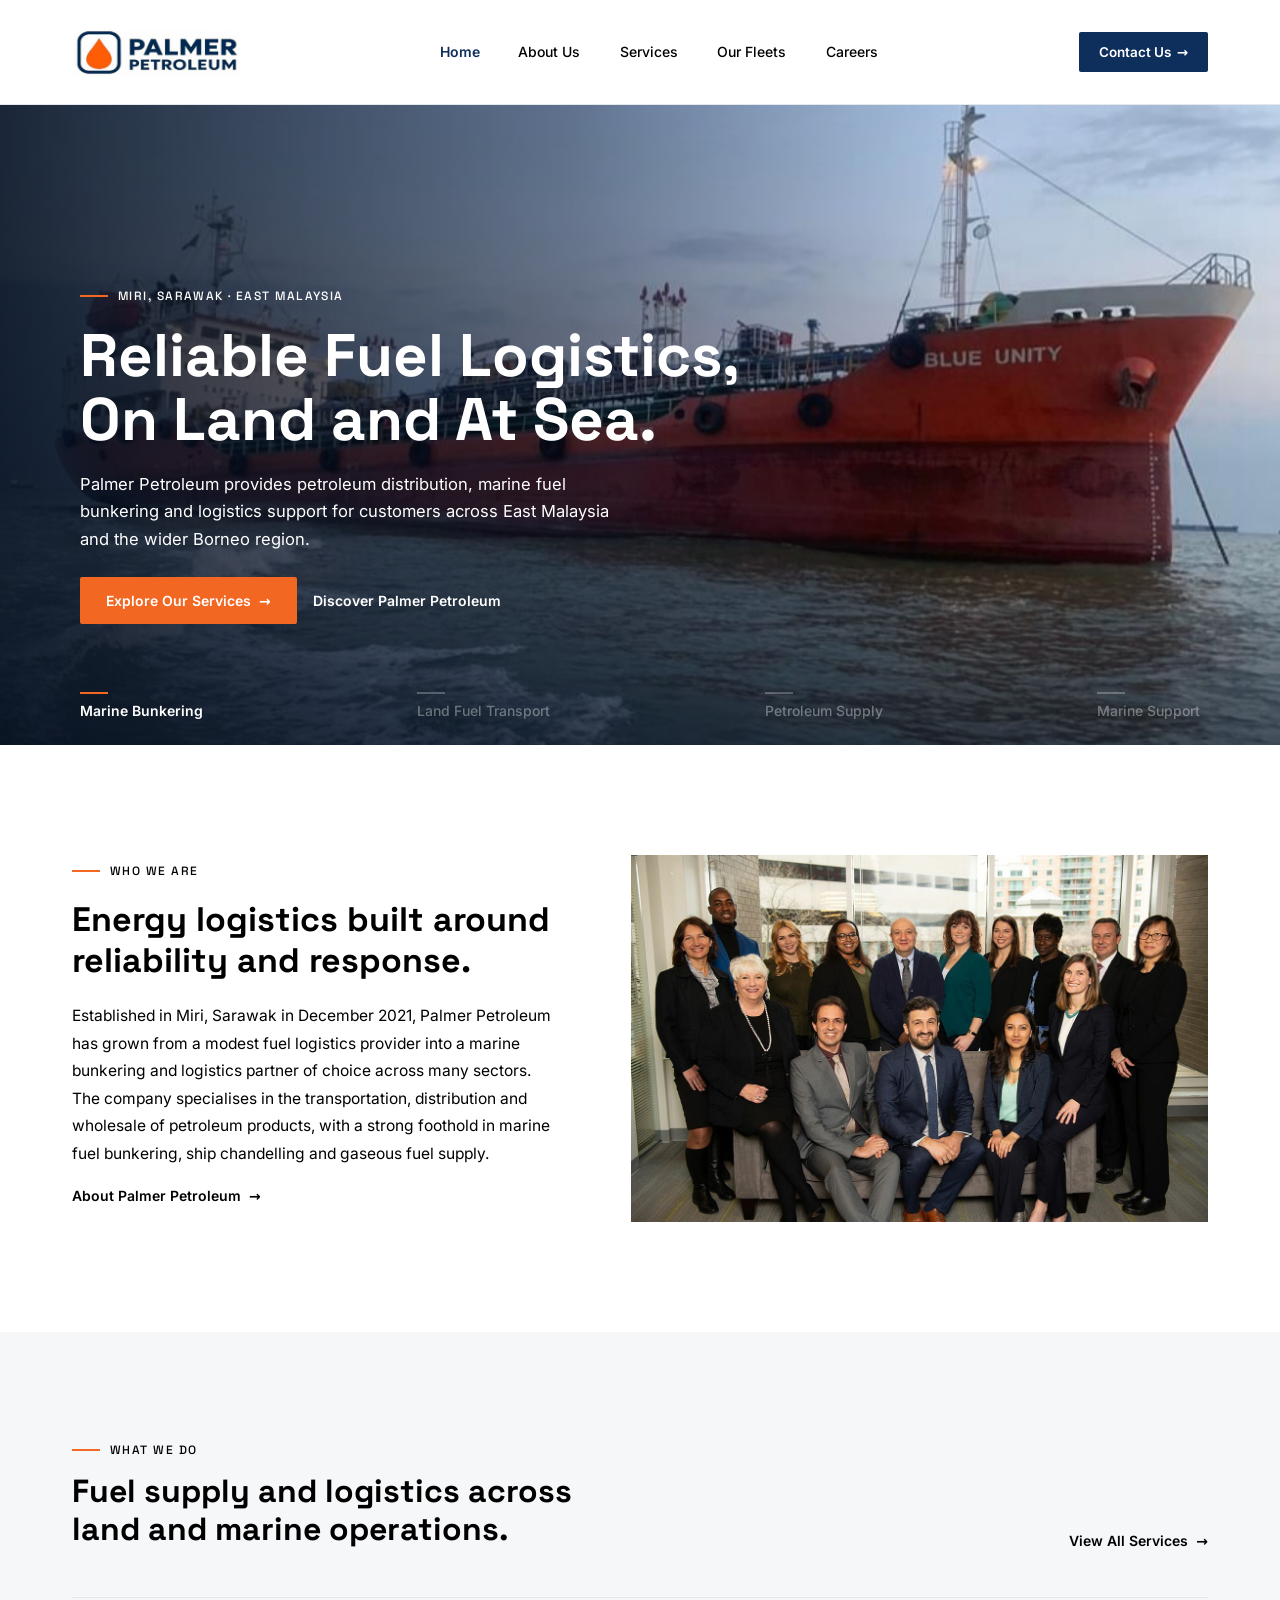
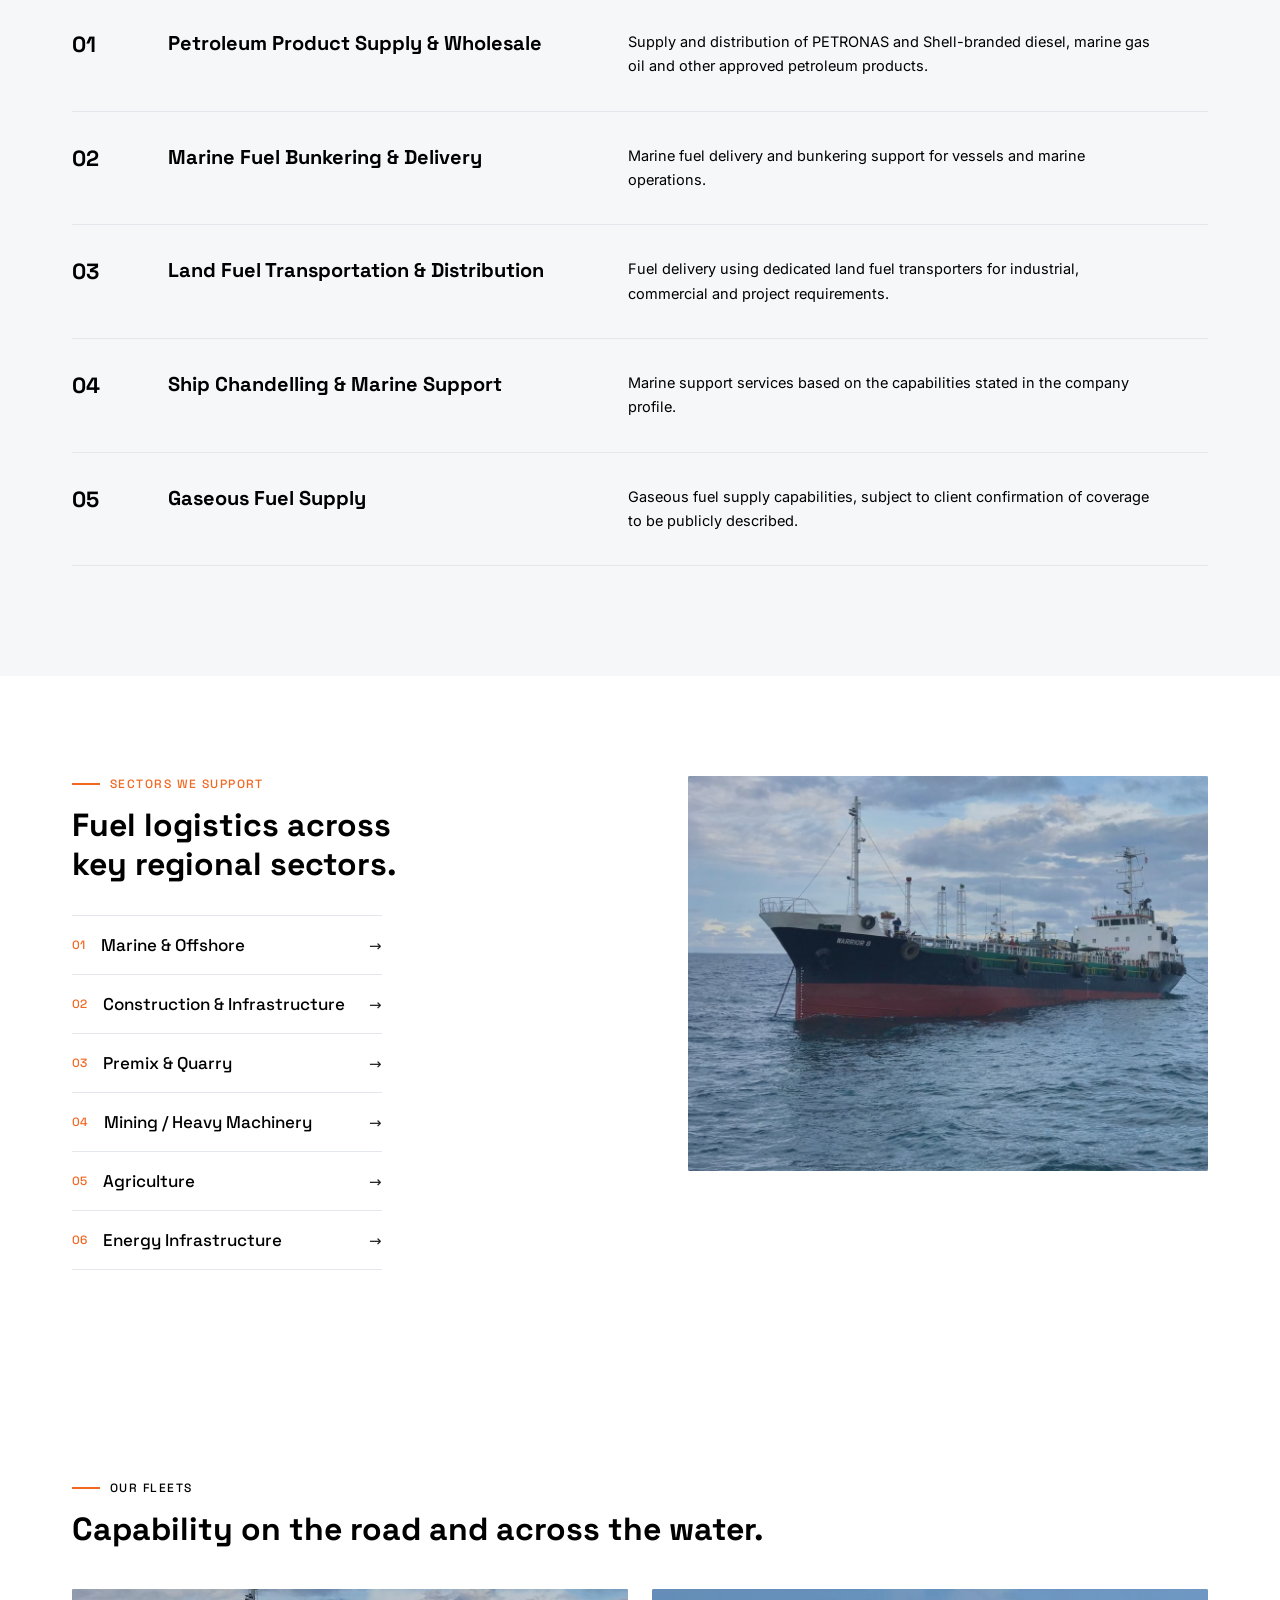
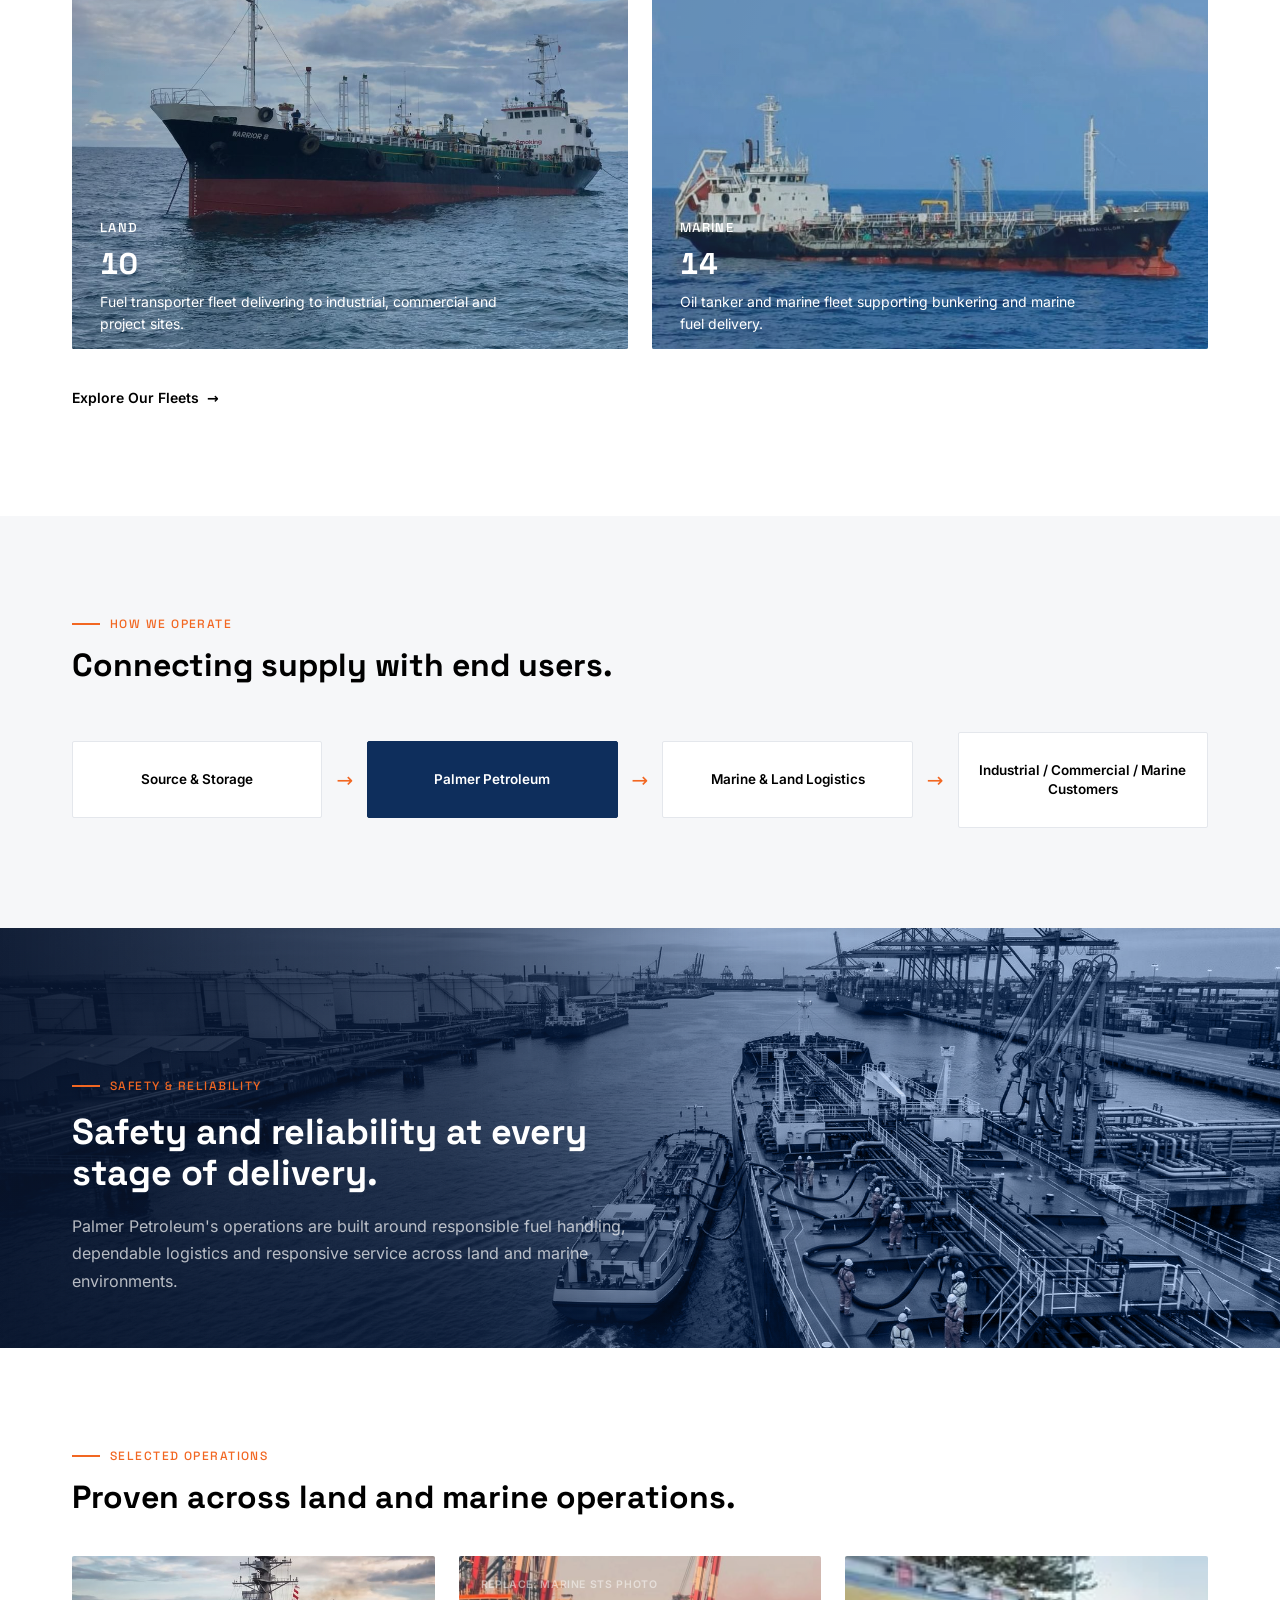
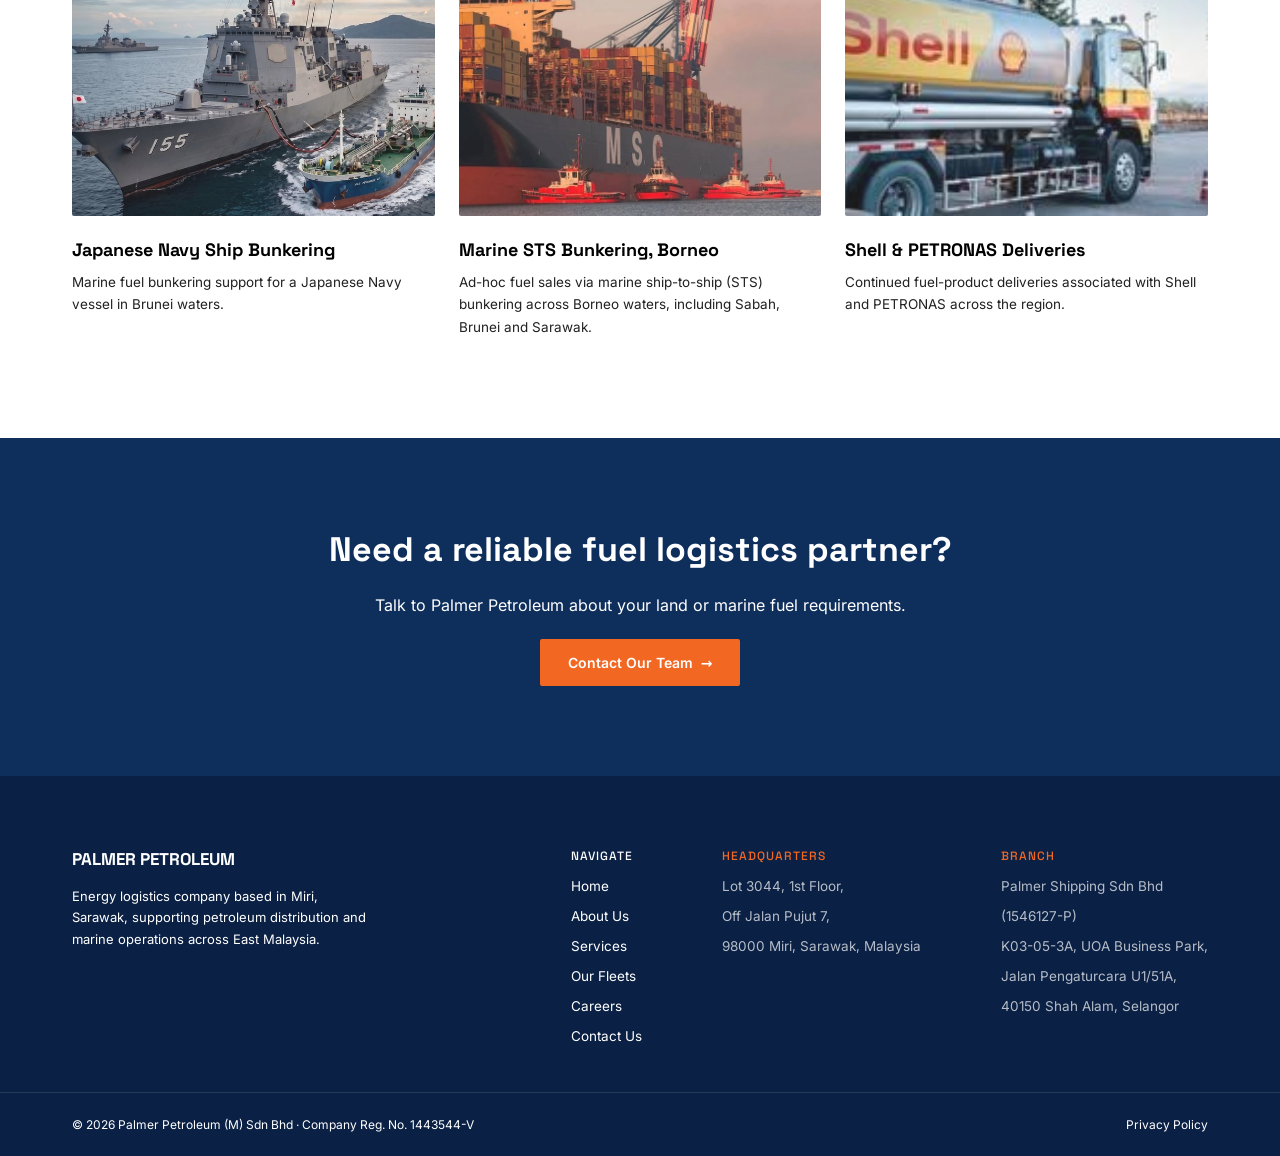
==== commit ce49eba8: "Remove three client-approval notes and add dots to the Our Story timeline Removes the licence, custo" ====
--- a/index.html
+++ b/index.html
@@ -254,7 +254,6 @@
           </div>
         </article>
       </div>
-      <p class="operations__note">[Confirm permission to publicly identify these operations/customers before publishing.]</p>
     </section>
 
     <!-- Final CTA -->
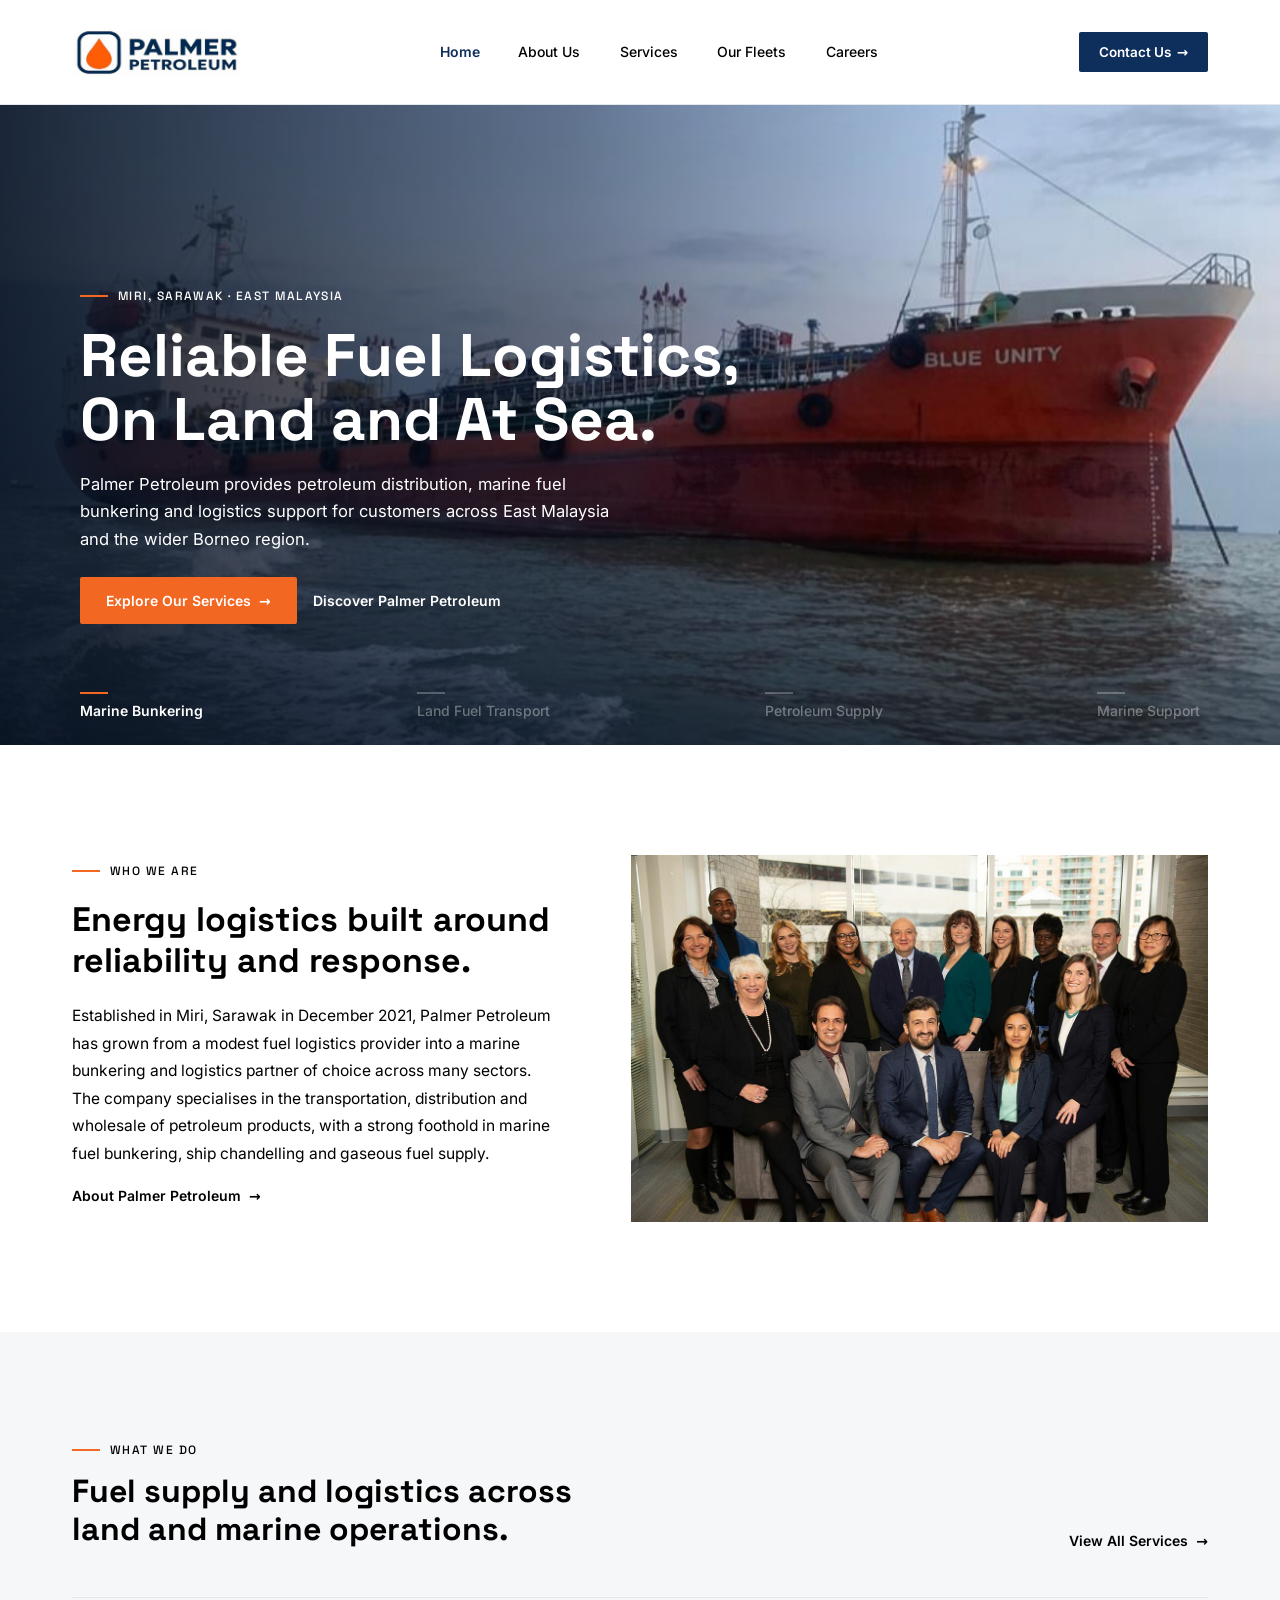
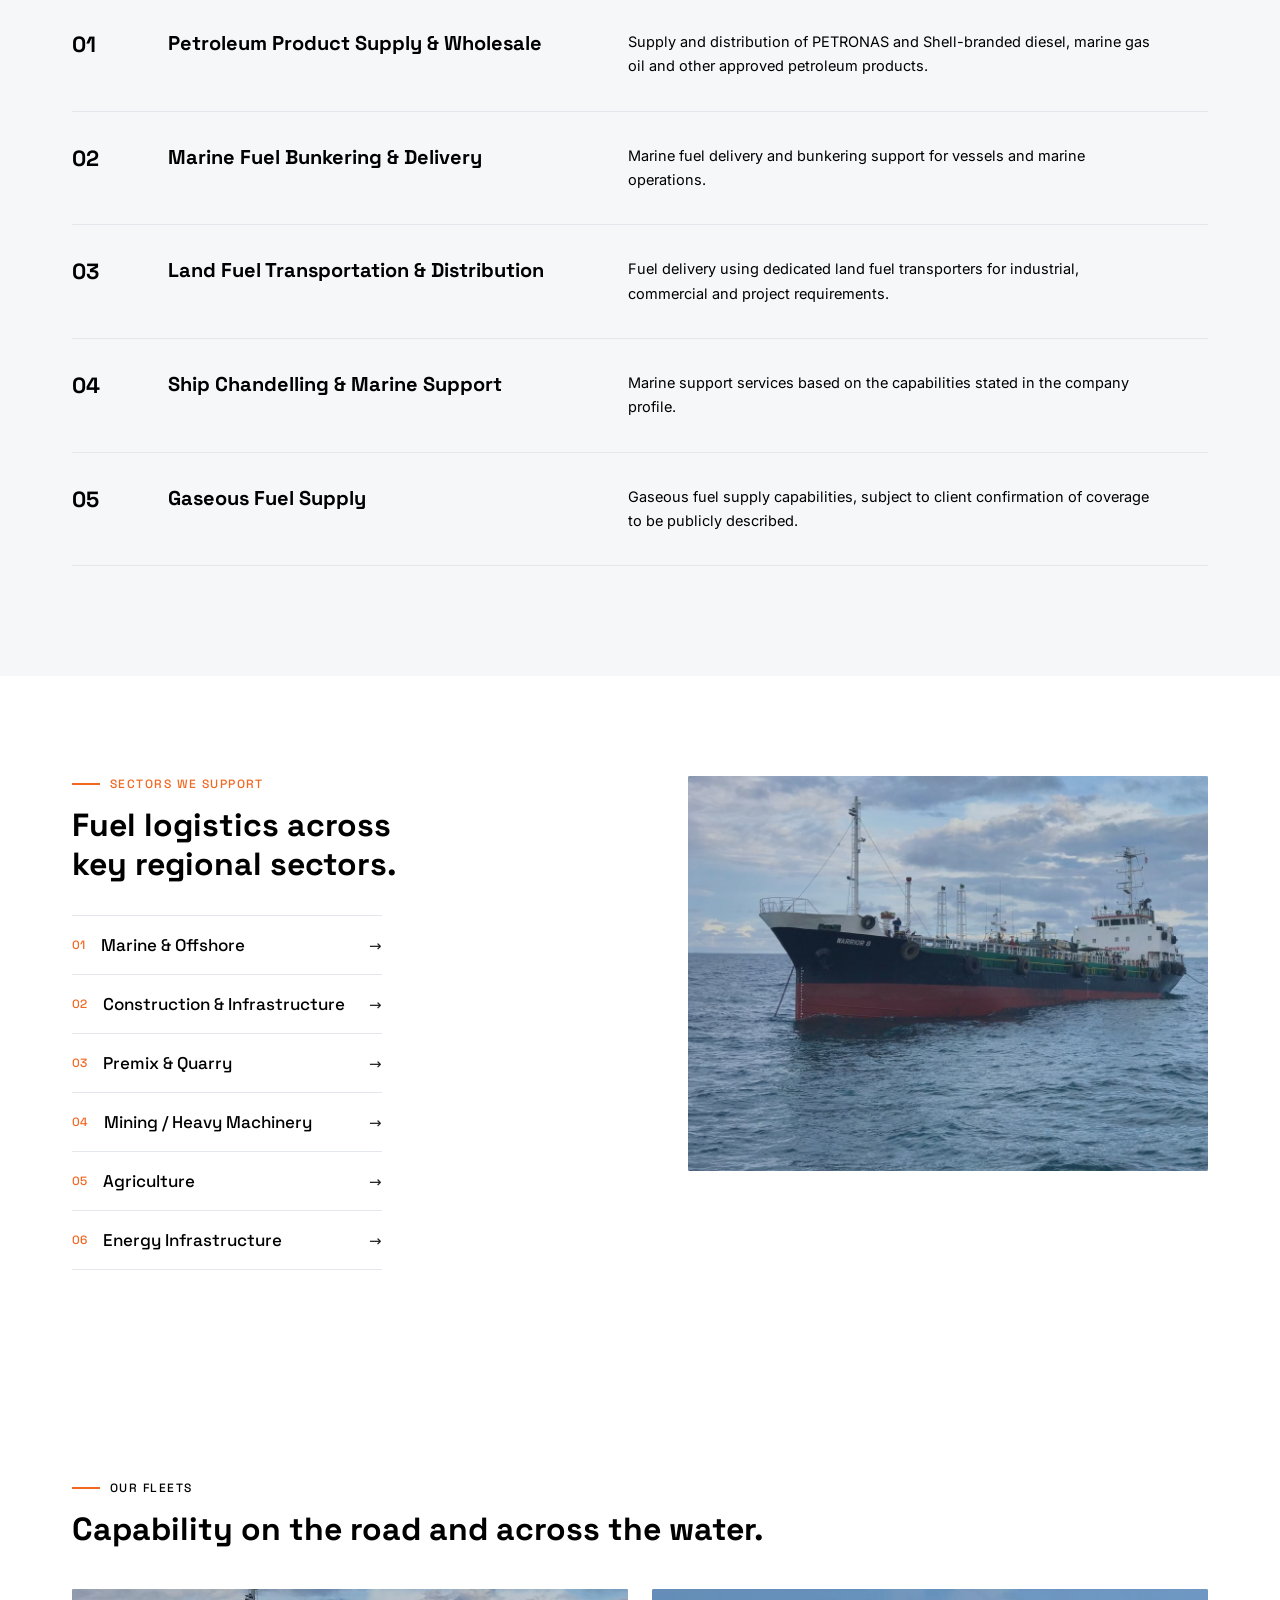
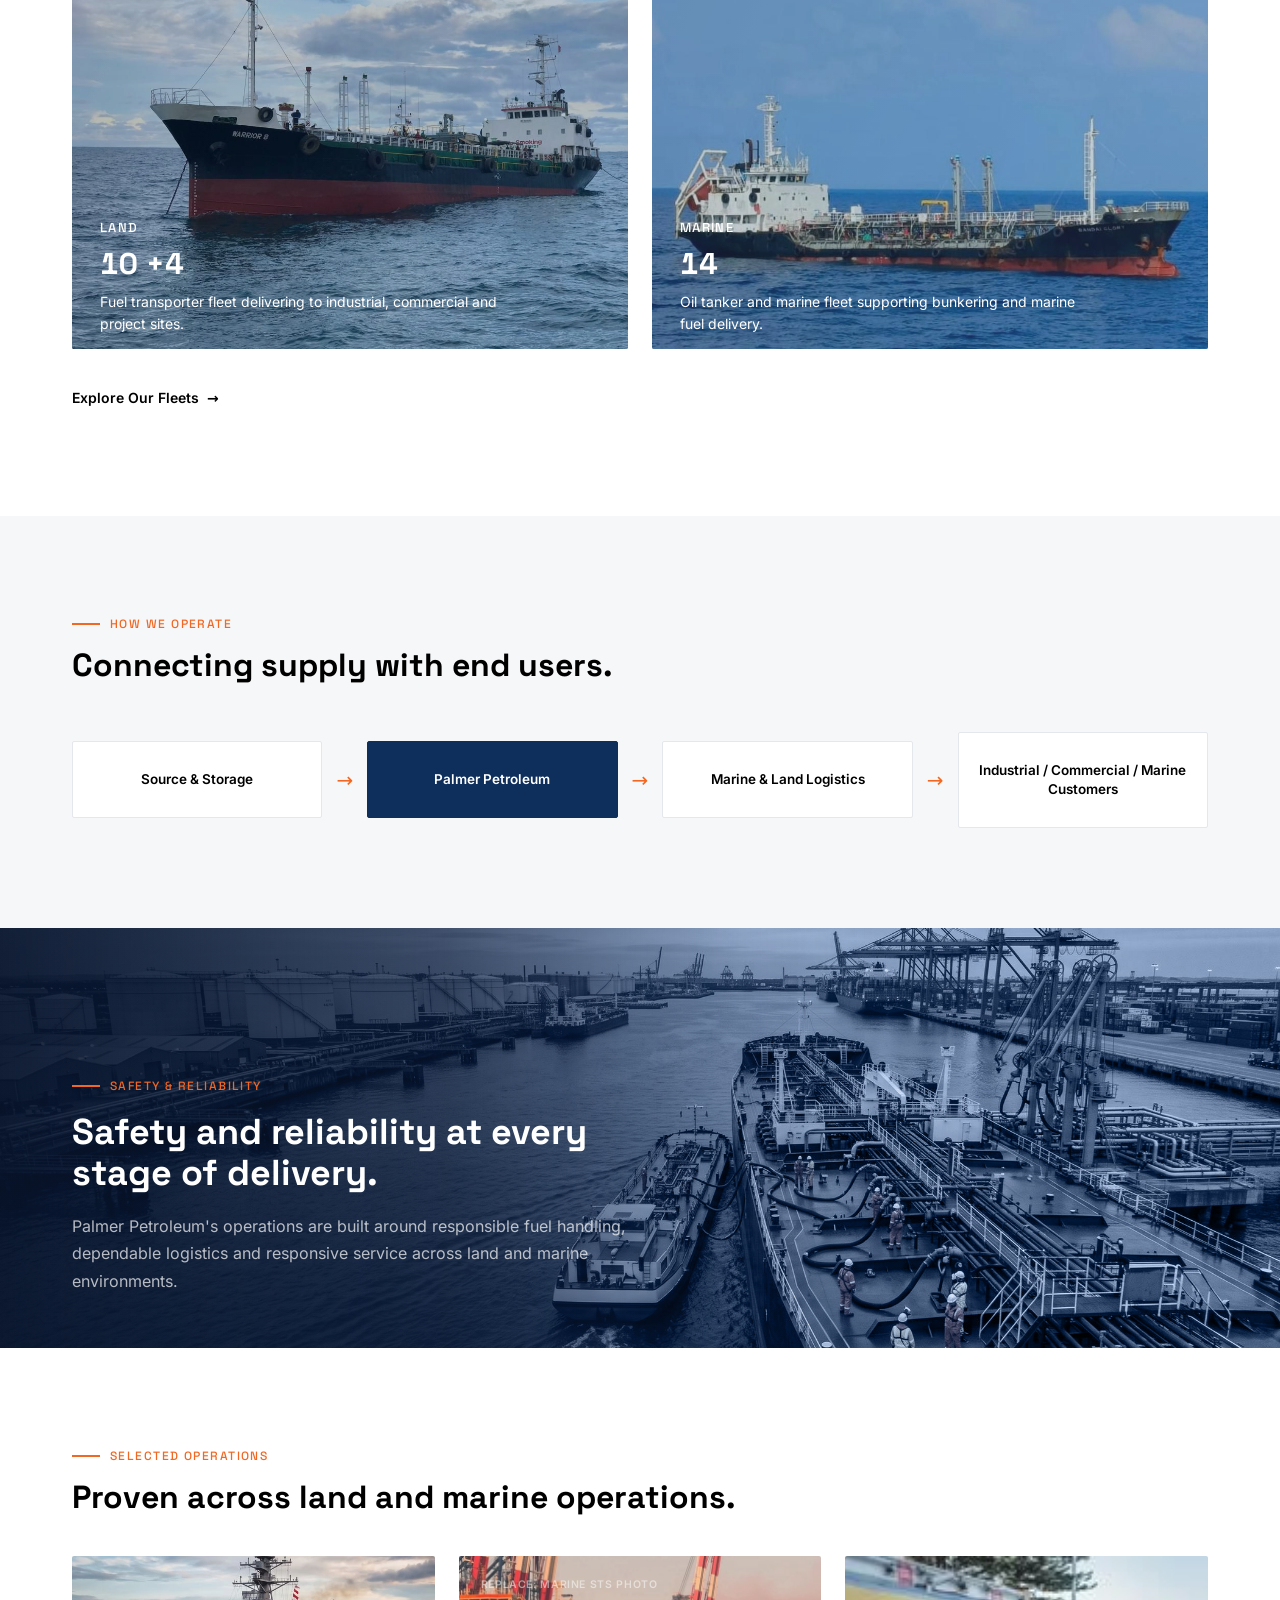
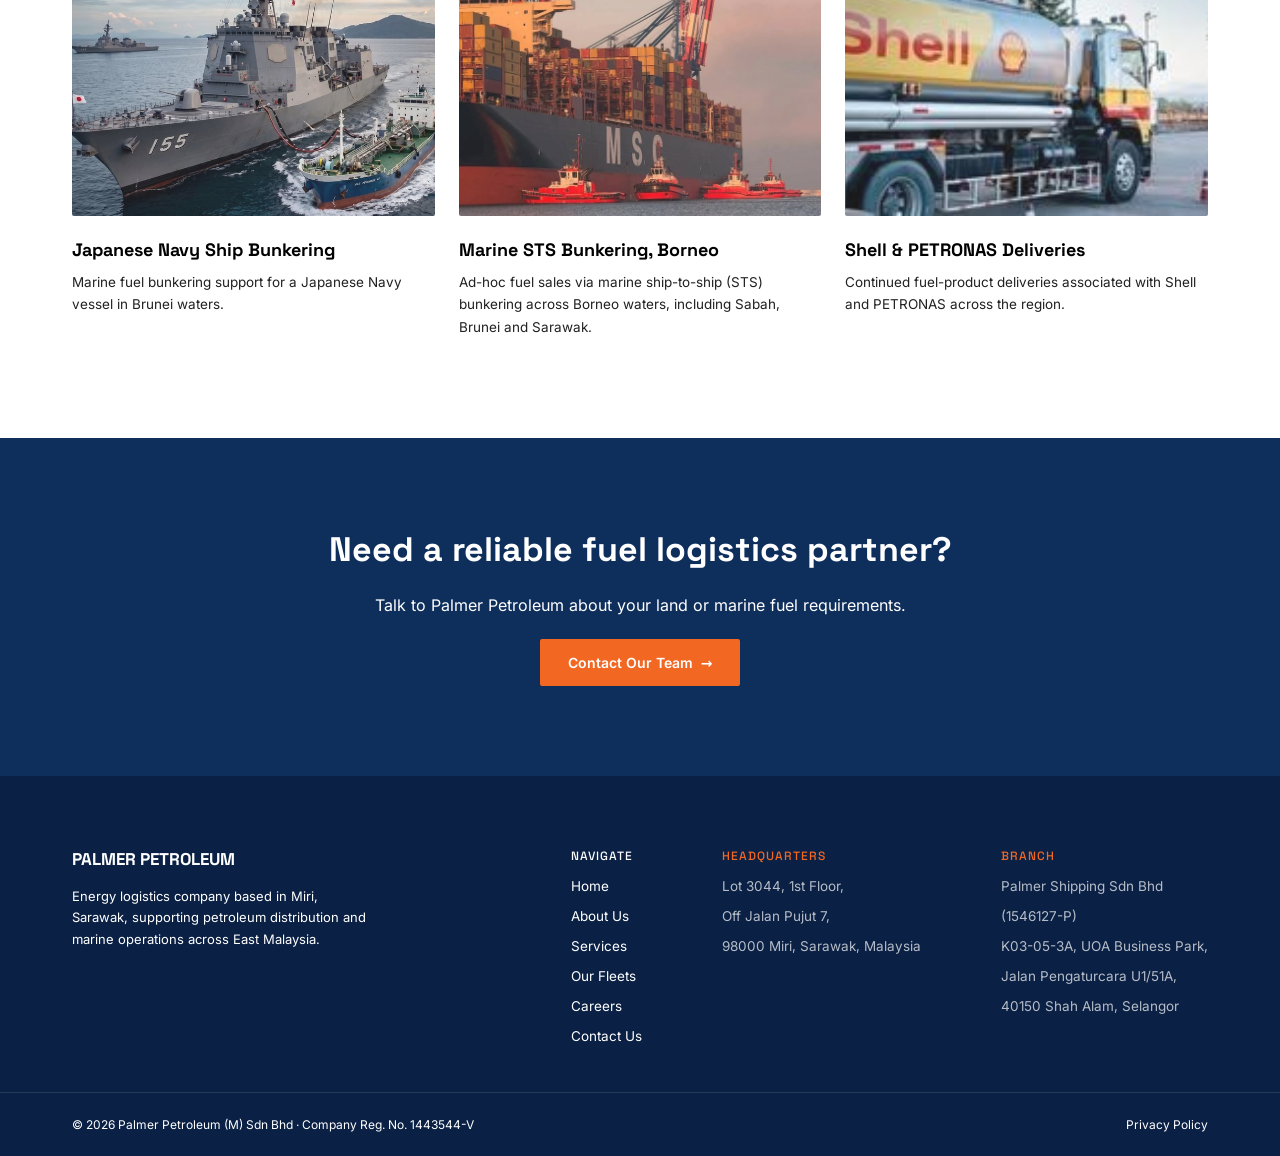
==== commit d969e7bf: "Add Google Search Console verification tag Co-Authored-By: Claude Sonnet 5.5 <noreply@anthropic.com>" ====
--- a/index.html
+++ b/index.html
@@ -3,8 +3,18 @@
 <head>
   <meta charset="utf-8">
   <meta name="viewport" content="width=device-width, initial-scale=1">
-  <title>Palmer Petroleum | Energy Logistics in Miri, Sarawak</title>
-  <meta name="description" content="Energy logistics company based in Miri, Sarawak, supporting petroleum distribution and marine operations across East Malaysia.">
+  <meta name="google-site-verification" content="EXHWEFCvP-H-6U0Hwtuabmq3HdfL--ZiOIwJplqTd3g" />
+  <title>Palmer Petroleum | Fuel Logistics Company in Miri, Sarawak</title>
+  <meta name="description" content="Palmer Petroleum (Palmer Shipping) is a fuel logistics company in Malaysia, based in Miri, Sarawak, providing petroleum distribution and marine operations across East Malaysia.">
+  <link rel="canonical" href="https://palmershipping.com/">
+  <meta property="og:type" content="website">
+  <meta property="og:site_name" content="Palmer Petroleum">
+  <meta property="og:title" content="Palmer Petroleum | Fuel Logistics Company in Miri, Sarawak">
+  <meta property="og:description" content="Palmer Petroleum (Palmer Shipping) is a fuel logistics company in Malaysia, based in Miri, Sarawak, providing petroleum distribution and marine operations across East Malaysia.">
+  <meta property="og:url" content="https://palmershipping.com/">
+  <meta property="og:image" content="https://palmershipping.com/assets/img/hero-marine-bunkering.jpg">
+  <meta name="twitter:card" content="summary_large_image">
+  <script type="application/ld+json">{"@context": "https://schema.org", "@type": "Organization", "name": "Palmer Petroleum (M) Sdn Bhd", "url": "https://palmershipping.com/", "logo": "https://palmershipping.com/assets/img/palmer-petroleum-logo.png", "address": {"@type": "PostalAddress", "streetAddress": "Lot 3044, 1st Floor, Off Jalan Pujut 7", "addressLocality": "Miri", "postalCode": "98000", "addressRegion": "Sarawak", "addressCountry": "MY"}, "telephone": "+60-3-5569-0765", "email": "bunker@palmerpetroleum.com"}</script>
   <link rel="preload" href="assets/fonts/inter-latin-500.woff2" as="font" type="font/woff2" crossorigin>
   <link rel="preload" href="assets/fonts/space-grotesk-latin-700.woff2" as="font" type="font/woff2" crossorigin>
   <link rel="preload" href="assets/img/hero-marine-bunkering.jpg" as="image" fetchpriority="high">
@@ -12,13 +22,13 @@
   <link rel="stylesheet" href="assets/css/base.css">
   <link rel="stylesheet" href="assets/css/components.css">
   <link rel="stylesheet" href="assets/css/pages/home.css">
-  <link rel="stylesheet" href="assets/css/motion.css">
-  <script src="assets/js/include.js" defer></script>
-  <script src="assets/js/motion.js" defer></script>
+  <link rel="stylesheet" href="assets/css/motion.css?v=2">
+  <script src="assets/js/include.js?v=2" defer></script>
+  <script src="assets/js/motion.js?v=2" defer></script>
   <script src="assets/js/carousel.js" defer></script>
-  <script src="assets/js/config.js" defer></script>
-  <script src="assets/js/wp.js" defer></script>
-  <script src="assets/js/content.js" defer></script>
+  <script src="assets/js/config.js?v=2" defer></script>
+  <script src="assets/js/wp.js?v=2" defer></script>
+  <script src="assets/js/content.js?v=4" defer></script>
 </head>
 <body data-page="home">
   <div class="slot-header" data-include="partials/header.html"></div>
